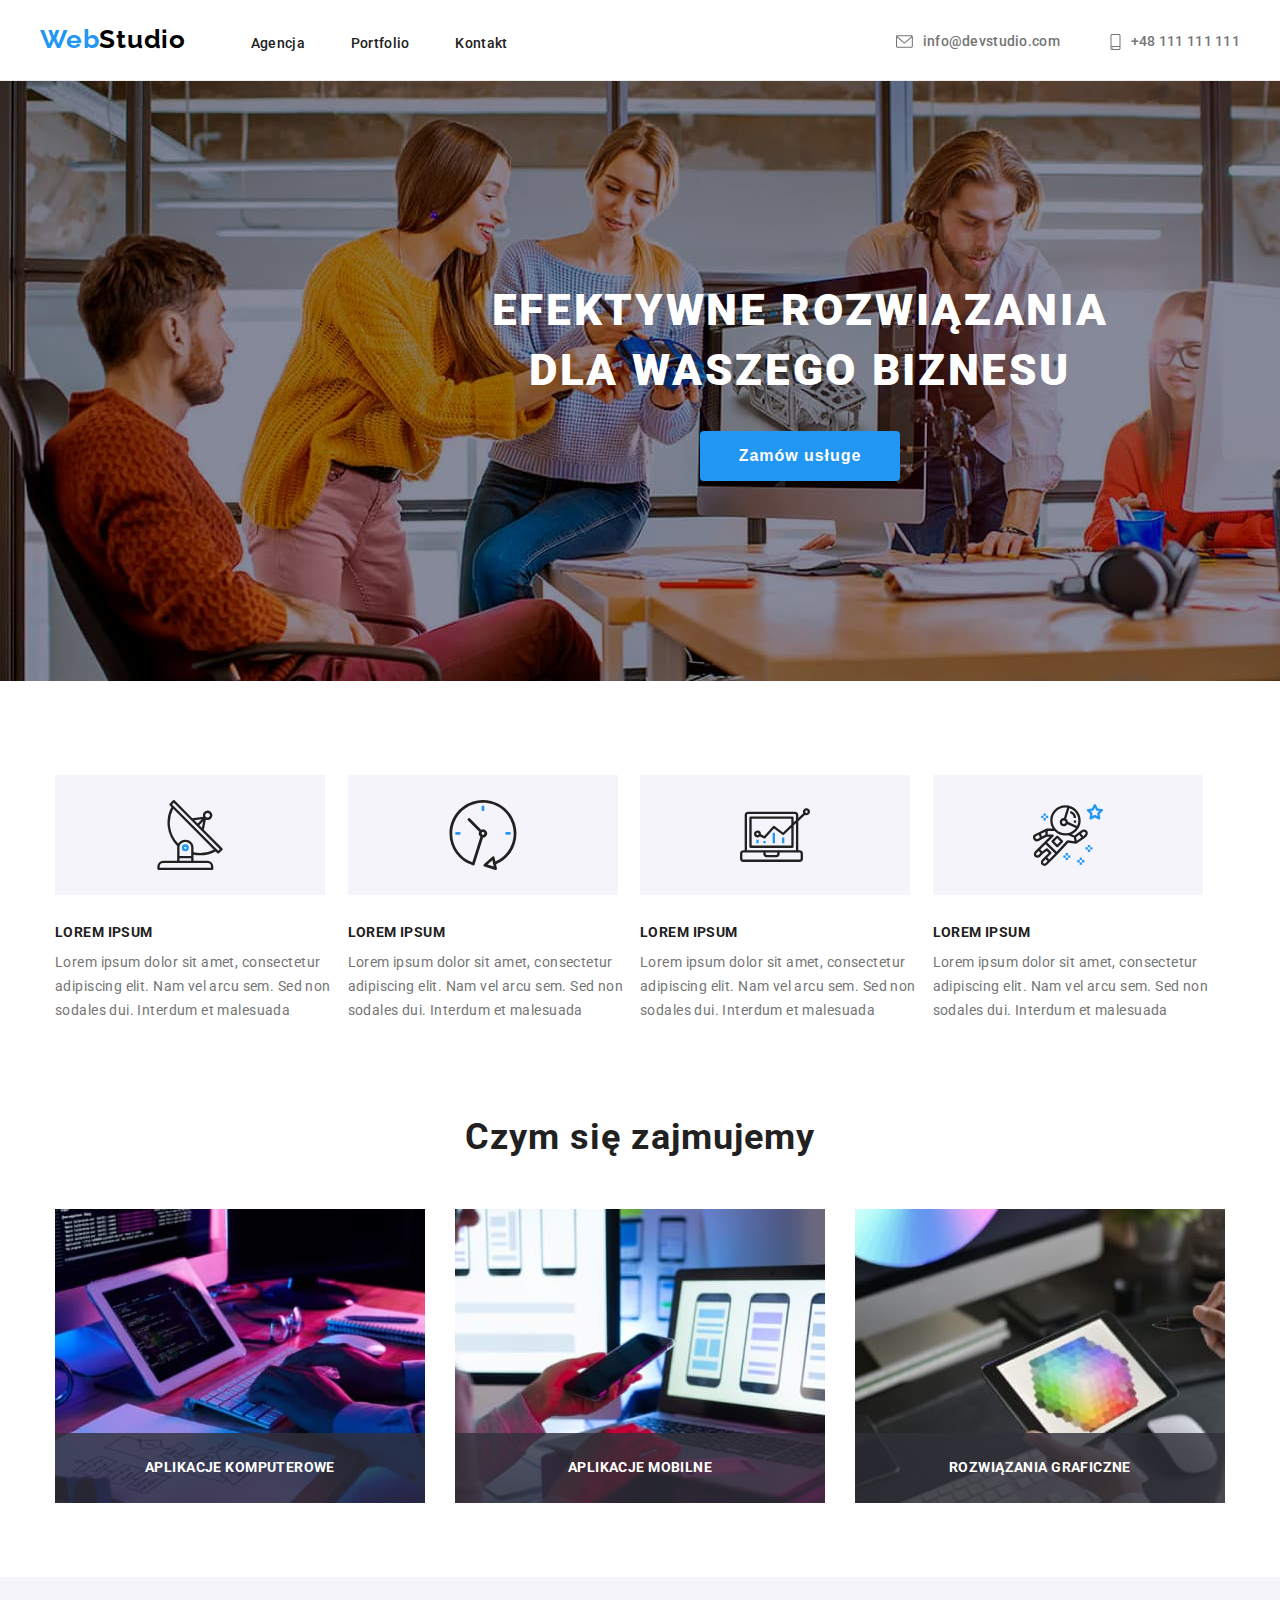
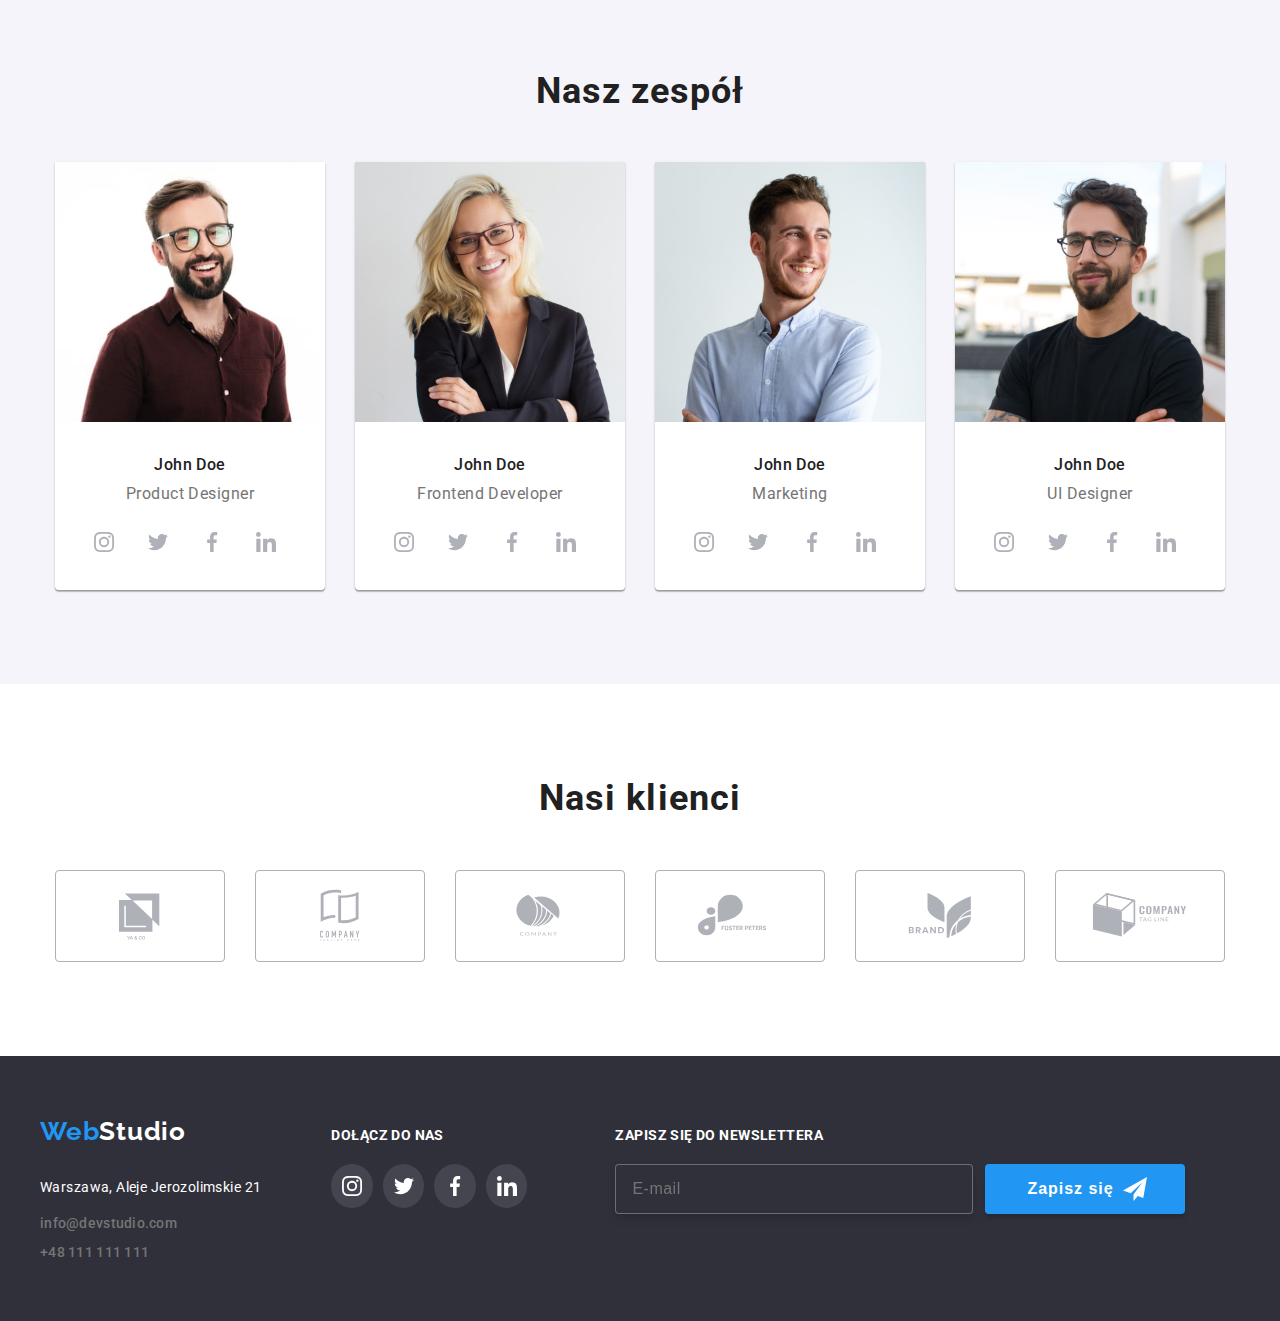
==== index.html @ 4b2d56b4 "added modal form" ====
<!DOCTYPE html>
<html lang="en">
  <head>
    <meta charset="UTF-8" />
    <meta http-equiv="X-UA-Compatible" content="IE=edge" />
    <meta name="viewport" content="width=device-width, initial-scale=1.0" />
    <title>Main page</title>
    <link
      rel="stylesheet"
      href="https://cdnjs.cloudflare.com/ajax/libs/modern-normalize/1.1.0/modern-normalize.min.css"
      integrity="sha512-wpPYUAdjBVSE4KJnH1VR1HeZfpl1ub8YT/NKx4PuQ5NmX2tKuGu6U/JRp5y+Y8XG2tV+wKQpNHVUX03MfMFn9Q=="
      crossorigin="anonymous"
      referrerpolicy="no-referrer"
    />
    <link rel="stylesheet" href="CSS/styles.css" />
    <link rel="preconnect" href="https://fonts.googleapis.com" />
    <link rel="preconnect" href="https://fonts.gstatic.com" crossorigin />
    <link
      href="https://fonts.googleapis.com/css2?family=Raleway:wght@700&family=Roboto:wght@400;500;700;900&display=swap"
      rel="stylesheet"
    />
  </head>
  <body>
    <header class="container-header">
      <div class="class-header">
        <div class="logo">
          <a class="logo-studio-black" href="./index.html"
            ><span class="logo-web">Web</span>Studio</a
          >
        </div>
        <nav>
          <ul class="nav-container">
            <li class="nav-list">
              <a class="navigation-1" href="./index.html">Agencja</a>
            </li>
            <li class="nav-list">
              <a class="navigation-1" href="./portfolio.html">Portfolio</a>
            </li>
            <li class="nav-list">
              <a class="navigation-1" href="kontakt">Kontakt</a>
            </li>
          </ul>
        </nav>
        <ul class="contact-container">
          <li>
            <a class="mail-header" href="mailto:info@devstudio.com">
              <svg class="icon-header" width="17px" height="13px">
                <use
                  class="communicationiconsvg"
                  href="./images/icons.svg#icon-envelope"
                ></use>
              </svg>
              info@devstudio.com</a
            >
          </li>
          <li>
            <a class="phone" href="tel:+48111111111">
              <svg class="icon-header" width="11px" height="16px">
                <use
                  class="communicationiconsvg"
                  href="./images/icons.svg#icon-phone"
                ></use>
              </svg>
              +48 111 111 111</a
            >
          </li>
        </ul>
      </div>
    </header>
    <main>
      <section class="first-page">
        <h1>
          EFEKTYWNE ROZWIĄZANIA <br />
          DLA WASZEGO BIZNESU
        </h1>
        <div class="button-order">
          <button type="button" class="order" data-modal-open>
            Zamów usługe
          </button>
        </div>
      </section>
      <section>
        <div class="container">
          <ul class="lorem">
            <li class="list">
              <div class="div-lorem">
                <svg class="icon-lorem" width="70" height="70">
                  <use href="./images/icons.svg#icon-antenna-2"></use>
                </svg>
              </div>
              <h3 class="first-list">LOREM IPSUM</h3>
              <p class="first-list-paragraph">
                Lorem ipsum dolor sit amet, consectetur adipiscing elit. Nam vel
                arcu sem. Sed non sodales dui. Interdum et malesuada
              </p>
            </li>
            <li class="list">
              <div class="div-lorem">
                <svg class="icon-lorem" width="70" height="70">
                  <use href="./images/icons.svg#icon-clock-2"></use>
                </svg>
              </div>
              <h3 class="first-list">LOREM IPSUM</h3>
              <p class="first-list-paragraph">
                Lorem ipsum dolor sit amet, consectetur adipiscing elit. Nam vel
                arcu sem. Sed non sodales dui. Interdum et malesuada
              </p>
            </li>
            <li class="list">
              <div class="div-lorem">
                <svg class="icon-lorem" width="70" height="70">
                  <use href="./images/icons.svg#icon-diagram-2"></use>
                </svg>
              </div>
              <h3 class="first-list">LOREM IPSUM</h3>
              <p class="first-list-paragraph">
                Lorem ipsum dolor sit amet, consectetur adipiscing elit. Nam vel
                arcu sem. Sed non sodales dui. Interdum et malesuada
              </p>
            </li>
            <li class="list">
              <div class="div-lorem">
                <svg class="icon-lorem" width="70" height="70">
                  <use href="./images/icons.svg#icon-astronaut-2"></use>
                </svg>
              </div>
              <h3 class="first-list">LOREM IPSUM</h3>
              <p class="first-list-paragraph">
                Lorem ipsum dolor sit amet, consectetur adipiscing elit. Nam vel
                arcu sem. Sed non sodales dui. Interdum et malesuada
              </p>
            </li>
          </ul>
        </div>
      </section>
      <!--Czym się zajmujemy-->
      <section>
        <div class="container">
          <h2>Czym się zajmujemy</h2>
          <ul class="about-us">
            <li>
              <img
                src="images/What_do_we_do/box_1.jpg"
                alt="Zdjęcie przedstawiające planowanie procesu"
                width="370"
                height="294"
              />
              <div class="about-us-description">
                <p>Aplikacje komputerowe</p>
              </div>
            </li>
            <li>
              <img
                src="images/What_do_we_do/box_2.jpg"
                alt="Zdjęcie przedstawiające tworzenie interfejsu"
                width="370"
                height="294"
              />
              <div class="about-us-description">
                <p>Aplikacje mobilne</p>
              </div>
            </li>
            <li>
              <img
                src="images/What_do_we_do/box_3.jpg"
                alt="Zdjęcie przedstawiające projektowanie graficzne"
                width="370"
                height="294"
              />
              <div class="about-us-description">
                <p>Rozwiązania graficzne</p>
              </div>
            </li>
          </ul>
        </div>
      </section>
      <!--Nasz zespół-->
      <section class="our-team-box">
        <div class="container">
          <h2>Nasz zespół</h2>
          <ul class="our-team">
            <li>
              <div class="image">
                <img
                  src="images/Our_team/1_Product_designer.jpg"
                  alt="zdjęcie John Doe - product designer"
                  width="270"
                  height="260"
                />
                <h3 class="our-team-header">John Doe</h3>
                <p class="our-team-p">Product Designer</p>
                <div class="icons-social-media">
                  <a class="icon-team" href="https://www.instagram.com">
                    <svg width="20" height="20">
                      <use href="./images/icons.svg#icon-instagram"></use>
                    </svg>
                  </a>
                  <a class="icon-team" href="https://www.twitter.com">
                    <svg width="20" height="20">
                      <use href="./images/icons.svg#icon-twitter"></use>
                    </svg>
                  </a>
                  <a class="icon-team" href="https://www.facebook.com">
                    <svg width="20" height="20">
                      <use href="./images/icons.svg#icon-facebook"></use>
                    </svg>
                  </a>
                  <a class="icon-team" href="https://www.linkedin.com">
                    <svg width="20" height="20">
                      <use href="./images/icons.svg#icon-linkedin"></use>
                    </svg>
                  </a>
                </div>
              </div>
            </li>
            <li>
              <div class="image">
                <img
                  src="images/Our_team/2_Frontend_Developer.jpg"
                  alt="zdjęcie John Doe - frontend developer"
                  width="270"
                  height="260"
                />
                <h3 class="our-team-header">John Doe</h3>
                <p class="our-team-p">Frontend Developer</p>
                <div class="icons-social-media">
                  <a class="icon-team" href="https://www.instagram.com">
                    <svg width="20" height="20">
                      <use href="./images/icons.svg#icon-instagram"></use>
                    </svg>
                  </a>
                  <a class="icon-team" href="https://www.twitter.com">
                    <svg width="20" height="20">
                      <use href="./images/icons.svg#icon-twitter"></use>
                    </svg>
                  </a>
                  <a class="icon-team" href="https://www.facebook.com">
                    <svg width="20" height="20">
                      <use href="./images/icons.svg#icon-facebook"></use>
                    </svg>
                  </a>
                  <a class="icon-team" href="https://www.linkedin.com">
                    <svg width="20" height="20">
                      <use href="./images/icons.svg#icon-linkedin"></use>
                    </svg>
                  </a>
                </div>
              </div>
            </li>
            <li>
              <div class="image">
                <img
                  src="images/Our_team/3_Marketing.jpg"
                  alt="zdjęcie John Doe - marketing"
                  width="270"
                  height="260"
                />
                <h3 class="our-team-header">John Doe</h3>
                <p class="our-team-p">Marketing</p>
                <div class="icons-social-media">
                  <a class="icon-team" href="https://www.instagram.com">
                    <svg width="20" height="20">
                      <use href="./images/icons.svg#icon-instagram"></use>
                    </svg>
                  </a>
                  <a class="icon-team" href="https://www.twitter.com">
                    <svg width="20" height="20">
                      <use href="./images/icons.svg#icon-twitter"></use>
                    </svg>
                  </a>
                  <a class="icon-team" href="https://www.facebook.com">
                    <svg width="20" height="20">
                      <use href="./images/icons.svg#icon-facebook"></use>
                    </svg>
                  </a>
                  <a class="icon-team" href="https://www.linkedin.com">
                    <svg width="20" height="20">
                      <use href="./images/icons.svg#icon-linkedin"></use>
                    </svg>
                  </a>
                </div>
              </div>
            </li>
            <li>
              <div class="image">
                <img
                  src="images/Our_team/4_UI_Designer.jpg"
                  alt="zdjęcie John Doe - UI designer"
                  width="270"
                  height="260"
                />
                <h3 class="our-team-header">John Doe</h3>
                <p class="our-team-p">UI Designer</p>
                <div class="icons-social-media">
                  <a class="icon-team" href="https://www.instagram.com">
                    <svg width="20" height="20">
                      <use href="./images/icons.svg#icon-instagram"></use>
                    </svg>
                  </a>
                  <a class="icon-team" href="https://www.twitter.com">
                    <svg width="20" height="20">
                      <use href="./images/icons.svg#icon-twitter"></use>
                    </svg>
                  </a>
                  <a class="icon-team" href="https://www.facebook.com">
                    <svg width="20" height="20">
                      <use href="./images/icons.svg#icon-facebook"></use>
                    </svg>
                  </a>
                  <a class="icon-team" href="https://www.linkedin.com">
                    <svg width="20" height="20">
                      <use href="./images/icons.svg#icon-linkedin"></use>
                    </svg>
                  </a>
                </div>
              </div>
            </li>
          </ul>
        </div>
      </section>
      <!-- Nasi Klienci -->
      <section class="our-clients">
        <h2>Nasi klienci</h2>
        <div class="clients-menu">
          <div class="clients-box">
            <svg width="106" height="60">
              <use href="./images/icons.svg#icon-Logo"></use>
            </svg>
          </div>
          <div class="clients-box">
            <svg width="106" height="60">
              <use href="./images/icons.svg#icon-Logo-1"></use>
            </svg>
          </div>
          <div class="clients-box">
            <svg width="106" height="60">
              <use href="./images/icons.svg#icon-Logo-2"></use>
            </svg>
          </div>
          <div class="clients-box">
            <svg width="106" height="60">
              <use href="./images/icons.svg#icon-Logo-3"></use>
            </svg>
          </div>
          <div class="clients-box">
            <svg width="106" height="60">
              <use href="./images/icons.svg#icon-Logo-4"></use>
            </svg>
          </div>
          <div class="clients-box">
            <svg width="106" height="60">
              <use href="./images/icons.svg#icon-Logo-5"></use>
            </svg>
          </div>
        </div>
      </section>
    </main>
    <footer class="section-footer">
      <section class="footer-container">
        <div>
          <div class="logo-footer">
            <a href="./index.html" class="logo-studio-white">
              <span class="logo-web">Web</span>Studio</a
            >
          </div>
          <ul class="footer-mail">
            <li class="footer">
              <address class="address">
                Warszawa, Aleje Jerozolimskie 21
              </address>
            </li>
            <li class="footer">
              <a class="mail-main-footer" href="mailto:info@devstudio.com"
                >info@devstudio.com</a
              >
            </li>
            <li class="footer">
              <a class="phone" href="tel:+48111111111">+48 111 111 111</a>
            </li>
          </ul>
        </div>
        <div>
          <h3 class="join">DOŁĄCZ DO NAS</h3>
          <div class="join-middle-box">
            <a class="icons" href="https://www.instagram.com">
              <svg width="20" height="20">
                <use href="./images/icons.svg#icon-instagram"></use>
              </svg>
            </a>
            <a class="icons" href="https://www.twitter.com">
              <svg width="20" height="20">
                <use href="./images/icons.svg#icon-twitter"></use>
              </svg>
            </a>
            <a class="icons" href="https://www.facebook.com">
              <svg width="20" height="20">
                <use href="./images/icons.svg#icon-facebook"></use>
              </svg>
            </a>
            <a class="icons" href="https://www.linkedin.com">
              <svg width="20" height="20">
                <use href="./images/icons.svg#icon-linkedin"></use>
              </svg>
            </a>
          </div>
        </div>
        <div>
          <form class="newsletter-form">
            <label class="newsletter-label" for="newsletter_email"
              >Zapisz się do newslettera</label
            >
            <div class="signup-field">
              <input
                class="signup-input"
                type="email"
                name="email"
                id="newsletter_email"
                placeholder="E-mail"
              />

              <button class="signup-button" type="submit">
                Zapisz się
                <svg class="signup-icon" width="24px" height="24px">
                  <use href="./images/icons.svg#icon-icon-send"></use>
                </svg>
              </button>
            </div>
          </form>
        </div>
      </section>
    </footer>
    <div class="backdrop is-hidden" data-modal>
      <div class="modal">
        <button type="button" class="close-btn" data-modal-close>X</button>
        <!-- modal form -->
        <h3 class="modal-form-title">Zostaw swoje dane w formularzu</h3>
        <form class="modal-form">
          <label class="modal-label" for="user_name"
            >Imie
            <span class="modal-field">
              <input
                class="modal-input"
                type="text"
                name="name"
                id="user_name"
                minlength="2"
                maxlength="15"
                required
              />
              <svg class="modal-form-icons" width="18px" height="18px">
                <use
                  href="./images/icons/icons.svg#icon-person-black-18dp-1"
                ></use>
              </svg>
            </span>
          </label>
          <label class="modal-label" for="user_telephone"
            >Telefon
            <span class="modal-field">
              <input
                class="modal-input"
                type="tel"
                name="telephone"
                id="user_telephone"
                required
              />
              <svg class="modal-form-icons" width="18px" height="18px">
                <use
                  href="./images/icons/icons.svg#icon-phone-black-18dp-1"
                ></use>
              </svg>
            </span>
          </label>
          <label class="modal-label" for="user_email"
            >Email
            <span class="modal-field">
              <input
                class="modal-input"
                type="email"
                name="email"
                id="user_email"
                required
              />
              <svg class="modal-form-icons" width="18px" height="18px">
                <use
                  href="./images/icons/icons.svg#icon-email-black-18dp-1"
                ></use>
              </svg>
            </span>
          </label>
          <label class="modal-label" for="user_comment">
            Komentarz
            <textarea
              class="modal-field-comment"
              name="feedback"
              id="user_comment"
              placeholder="Wprowadź tekst"
              minlength="20"
              maxlength="1000"
            ></textarea>
          </label>
          <div class="terms-field">
            <input
              class="checkbox"
              id="check"
              type="checkbox"
              name="terms"
              value="terms"
              required
            />
            <label class="modal-checkbox" for="check">
              <svg class="icon-checkbox" width="11px" height="8px">
                <use href="./images/icons/icons.svg#icon-Vector-1"></use>
              </svg>
              Oświadczam iż akceptuję
              <a class="terms-link" href="">Regulamin</a> i<a
                class="terms-link"
                href="#"
                >Politykę Prywatności.</a
              >
            </label>
          </div>
          <button class="modal-button" type="submit">Wyślij</button>
        </form>
      </div>
    </div>

    <script src="./js/modal.js"></script>
  </body>
</html>
---- CSS/styles.css ----
* {
  margin: 0;
  padding: 0;
  box-sizing: border-box;
}
:root {
  --primary-text-color: #757575;
  --secondary-text-color: #ffffff;
  --accent-color: #2196f3;
  --header-text-color: #212121;
  --primary-bgd-color: #ffffff;
  --secondary-bgd-color: #2f303a;
  --third-bgd-color: #f5f4fa;
}
body {
  font-family: "Roboto", sans-serif;
  color: #212121;
}
ul {
  list-style-type: none;
}
.navigation-1 {
  font-weight: 500;
  font-size: 14px;
  line-height: 1.14;
  letter-spacing: 0.02em;
  text-decoration: none;
  color: #212121;
}
.navigation-2 {
  font-weight: 500;
  font-size: 14px;
  line-height: 1.14;
  letter-spacing: 0.02em;
  color: #2196f3;
  text-decoration: none;
}
.navigation-1:hover {
  color: #2196f3;
  cursor: pointer;
  transition: 250ms;
  transition-timing-function: cubic-bezier(0.4, 0, 0.2, 1);
}
.navigation-2:hover {
  color: #2196f3;
  text-decoration: none;
  cursor: pointer;
  transition: 250ms;
  transition-timing-function: cubic-bezier(0.4, 0, 0.2, 1);
}
.nav-menu {
  color: var(--header-text-color);
  font-weight: 500;
  line-height: 1.17;
  letter-spacing: 0.02em;
}

.nav-menu-link {
  display: block;
  position: relative;
  padding-bottom: 32px;
  text-decoration: none;
  font-weight: 500;
  font-size: 14px;
  line-height: 16px;
  letter-spacing: 0.02em;
}

.nav-menu-link--active {
  color: #2196f3;
}

.nav-menu-link--active::after {
  content: "";
  position: absolute;
  left: 0;
  right: 0;
  bottom: 0;
  background-color: #2196f3;
  height: 4px;
  border-radius: 2px;
}
.navigation-1:focus {
  color: #2196f3;
  cursor: pointer;
  transition: 250ms;
  transition-timing-function: cubic-bezier(0.4, 0, 0.2, 1);
}
.navigation-2:focus {
  color: #2196f3;
  text-decoration: none;
  cursor: pointer;
  transition: 250ms;
  transition-timing-function: cubic-bezier(0.4, 0, 0.2, 1);
}
.gallery {
  font-weight: 700;
  font-size: 18px;
  line-height: 2;
  letter-spacing: 0.06em;
  padding-top: 20px;
}
.sub-gallery {
  font-size: 16px;
  line-height: 1.87;
  letter-spacing: 0.03em;
  color: #757575;
  border-color: #757575;
  padding-top: 4px;
}
.portfolio-buttons {
  font-weight: 500;
  font-size: 16px;
  line-height: 1.62;
  text-align: center;
  letter-spacing: 0.03em;
  border: none;
  box-sizing: border-box;
  height: 38px;
  border-radius: 4px;
  padding: 6px 22px 6px 22px;
}
.portfolio-buttons:hover {
  background: #2196f3;
  box-shadow: 0px 3px 1px rgba(0, 0, 0, 0.1), 0px 1px 2px rgba(0, 0, 0, 0.08),
    0px 2px 2px rgba(0, 0, 0, 0.12);
  border: none;
  color: #ffffff;
  cursor: pointer;
  transition: 250ms;
  transition-timing-function: cubic-bezier(0.4, 0, 0.2, 1);
}
.portfolio-buttons:focus {
  background: #2196f3;
  box-shadow: 0px 3px 1px rgba(0, 0, 0, 0.1), 0px 1px 2px rgba(0, 0, 0, 0.08),
    0px 2px 2px rgba(0, 0, 0, 0.12);
  border: none;
  color: #ffffff;
  cursor: pointer;
  transition: 250ms;
  transition-timing-function: cubic-bezier(0.4, 0, 0.2, 1);
}
.logo-web {
  font-family: "Raleway";
  font-style: normal;
  font-weight: 700;
  font-size: 26px;
  line-height: 1.19;
  letter-spacing: 0.03em;
  color: #2196f3;
  text-decoration: none;
}
.logo-studio-white {
  font-family: "Raleway";
  font-style: normal;
  font-weight: 700;
  font-size: 26px;
  line-height: 1.19;
  letter-spacing: 0.03em;
  color: #ffffff;
  text-decoration: none;
}
.logo-studio-black {
  font-family: "Raleway";
  font-style: normal;
  font-weight: 700;
  font-size: 26px;
  line-height: 1.19;
  letter-spacing: 0.03em;
  color: #000000;
  text-decoration: none;
}
.address {
  font-family: "Roboto";
  font-style: normal;
  font-size: 14px;
  line-height: 1.71;
  letter-spacing: 0.03em;
  color: #ffffff;
  text-decoration: none;
}
.mail-header {
  font-family: "Roboto";
  font-style: normal;
  font-weight: 500;
  font-size: 14px;
  line-height: 1.14;
  letter-spacing: 0.02em;
  color: #757575;
  text-decoration: none;
  margin-right: 50px;
  display: flex;
  align-items: center;
}
.mail-header:hover,
.mail-header:focus {
  color: #2196f3;
  text-decoration: none;
  transition: 250ms;
  transition-timing-function: cubic-bezier(0.4, 0, 0.2, 1);
}
.icon-header {
  margin-right: 10px;
}
.first-page {
  width: 1600px;
  height: 600px;
  margin: auto;
  background-image: url(../images/header.jpg);
  background-repeat: no-repeat;
  background-position: center;
}
h1 {
  font-weight: 900;
  font-size: 44px;
  line-height: 1.36;
  text-align: center;
  letter-spacing: 0.06em;
  text-transform: uppercase;
  color: #ffffff;
  padding-top: 200px;
  margin: auto;
}
.order {
  width: 200px;
  height: 50px;
  background: #2196f3;
  box-shadow: 0px 4px 4px rgba(0, 0, 0, 0.15);
  border-radius: 4px;
  font-weight: 700;
  font-size: 16px;
  line-height: 1.87;
  align-items: center;
  text-align: center;
  letter-spacing: 0.06em;
  color: #ffffff;
  cursor: pointer;
  border-radius: 4px;
  border-width: 0px;
  transition: box-shadow 250ms cubic-bezier(0.4, 0, 0.2, 1);
}
.button-order {
  display: flex;
  justify-content: center;
  padding-top: 30px;
}
h2 {
  font-weight: 700;
  font-size: 36px;
  line-height: 1.16;
  text-align: center;
  letter-spacing: 0.03em;
  padding-top: 94px;
  padding-bottom: 50px;
  margin: 0 auto;
}
.first-list {
  font-weight: 700;
  font-size: 14px;
  line-height: 1.14;
  letter-spacing: 0.03em;
  text-transform: uppercase;
  margin-top: 30px;
}
.first-list-paragraph {
  font-size: 14px;
  line-height: 1.71;
  letter-spacing: 0.03em;
  color: #757575;
  margin-top: 10px;
}
.our-team-header {
  font-weight: 500;
  font-size: 16px;
  line-height: 1.18;
  letter-spacing: 0.03em;
}
.our-team-list {
  box-sizing: border-box;
  width: 270px;
  height: 428px;
  background: #ffffff;
  box-shadow: 0px 1px 3px rgba(0, 0, 0, 0.12), 0px 1px 1px rgba(0, 0, 0, 0.14),
    0px 2px 1px rgba(0, 0, 0, 0.2);
  border-radius: 0px 0px 4px 4px;
}
.our-team-p {
  font-size: 16px;
  line-height: 1.18;
  letter-spacing: 0.03em;
  color: #757575;
}
.container-header {
  max-width: 100%;
  margin: 0 auto;
  border-bottom: 1px solid rgba(236, 236, 236, 1);
}
.container {
  max-width: 1170px;
  margin: 0 auto;
}
.class-header {
  width: 1200px;
  height: 80px;
  display: flex;
  margin: 0 auto;
  align-items: baseline;
  justify-content: space-between;
}
.nav-container {
  display: flex;
  margin-left: -290px;
}
.nav-list:not(:last-child) {
  margin-right: 46px;
}
.contact-container {
  display: flex;
  justify-content: flex-end;
  align-items: center;
}
.contact {
  justify-content: flex-end;
}
.lorem {
  display: flex;
  padding-top: 94px;
  justify-content: center;
}
.about-us {
  display: flex;
  justify-content: space-between;
}
.our-team {
  display: flex;
  justify-content: space-between;
  margin: auto;
}
.our-team-box {
  width: 100%;
  background-color: #f5f4fa;
  padding-bottom: 94px;
  margin: auto;
}
.image {
  width: 270px;
  height: 428px;
  background: #ffffff;
  box-shadow: 0px 1px 3px rgba(0, 0, 0, 0.12), 0px 1px 1px rgba(0, 0, 0, 0.14),
    0px 2px 1px rgba(0, 0, 0, 0.2);
  border-radius: 0px 0px 4px 4px;
}
.image > h3 {
  text-align: center;
  padding-top: 30px;
}
.image > p {
  text-align: center;
  padding-top: 10px;
}
.mail-main-footer {
  font-weight: 500;
  font-size: 14px;
  line-height: 1.14;
  letter-spacing: 0.02em;
  color: #757575;
  text-decoration: none;
}
.mail-main-footer:hover {
  color: #2196f3;
  transition: 250ms;
  transition-timing-function: cubic-bezier(0.4, 0, 0.2, 1);
}
.mail-main-footer:focus {
  color: #2196f3;
  transition: 250ms;
  transition-timing-function: cubic-bezier(0.4, 0, 0.2, 1);
}
.mail-portfolio-footer {
  font-weight: 500;
  font-size: 14px;
  line-height: 1.14;
  letter-spacing: 0.02em;
  color: #757575;
  text-decoration: none;
  text-decoration: underline;
}
.mail-portfolio-footer:hover {
  color: #2196f3;
  transition: 250ms;
  transition-timing-function: cubic-bezier(0.4, 0, 0.2, 1);
}
.mail-portfolio-footer:focus {
  color: #2196f3;
  transition: 250ms;
  transition-timing-function: cubic-bezier(0.4, 0, 0.2, 1);
}
.phone {
  text-decoration: none;
  font-weight: 500;
  font-size: 14px;
  line-height: 1.14;
  letter-spacing: 0.02em;
  color: #757575;
  display: flex;
  align-items: center;
}
.phone:hover,
.phone:focus {
  color: #2196f3;
  transition: 250ms;
  transition-timing-function: cubic-bezier(0.4, 0, 0.2, 1);
}
.section-footer {
  width: 100%;
  background: #2f303a;
  margin: auto;
}
.footer-items {
  width: 1200px;
  display: flex;
  flex-direction: column;
}
.footer-container {
  width: 1200px;
  margin: auto;
  display: flex;
}
.logo-footer {
  box-sizing: border-box;
  max-width: 1200px;
  padding-top: 60px;
  padding-bottom: 20px;
}
.footer-mail {
  padding-bottom: 60px;
  line-height: 1.71;
}
.menu {
  display: flex;
  justify-content: space-between;
  box-sizing: border-box;
  width: 572px;
}

.menu-list:not(:last-child) {
  margin-right: 8px;
}
.gallery-main {
  display: flex;
  flex-wrap: wrap;
  gap: 30px;
  padding-top: 50px;
  margin: auto;
}
.gallery-list {
  flex-basis: calc((100% - 60px) / 3);
}
.image-portfolio {
  width: 370px;
  height: 404px;
  box-sizing: border-box;
  background: #ffffff;
  border-bottom: 1px solid #eeeeee;
  border-left: 1px solid #eeeeee;
  border-right: 1px solid #eeeeee;
  cursor: pointer;
}
.image-portfolio:hover {
  box-shadow: 0px 1px 1px rgba(0, 0, 0, 0.12), 0px 4px 4px rgba(0, 0, 0, 0.06),
    1px 4px 6px rgba(0, 0, 0, 0.16);
  transition: 250ms;
  transition-timing-function: cubic-bezier(0.4, 0, 0.2, 1);
}
.image-portfolio:focus {
  box-shadow: 0px 1px 1px rgba(0, 0, 0, 0.12), 0px 4px 4px rgba(0, 0, 0, 0.06),
    1px 4px 6px rgba(0, 0, 0, 0.16);
  transition: 250ms;
  transition-timing-function: cubic-bezier(0.4, 0, 0.2, 1);
}
.image-portfolio > h3 {
  padding-left: 24px;
}
.image-portfolio > p {
  padding-left: 24px;
  padding-bottom: 20px;
}
.footer {
  padding-top: 9px;
}
.logo {
  padding-top: 24px;
}
.portfolio {
  box-sizing: border-box;
  width: 572px;
  display: flex;
  justify-content: space-between;
  margin: auto;
  padding-top: 94px;
}
.gallery-section {
  max-width: 1170px;
  margin: auto;
  padding-bottom: 94px;
}
.icons-social-media {
  display: flex;
  justify-content: center;
}
.icon-team {
  display: flex;
  justify-content: center;
  align-items: center;
  fill: #afb1b8;
  margin-top: 16px;
  margin-right: 10px;
  height: 44px;
  width: 44px;
  border-radius: 50%;
}
.icons-social-media > a:not(:last-child) {
  margin-right: 10px;
}
.div-lorem {
  width: 270px;
  height: 120px;
  background-color: rgba(245, 244, 250, 1);
  display: flex;
  justify-content: center;
  align-items: center;
}
.communicationiconsvg {
  fill: #757575;
}
.mail-header:hover .communicationiconsvg {
  fill: #2196f3;
  transition: 250ms;
  transition-timing-function: cubic-bezier(0.4, 0, 0.2, 1);
}
.phone:hover .communicationiconsvg {
  fill: #2196f3;
  transition: 250ms;
  transition-timing-function: cubic-bezier(0.4, 0, 0.2, 1);
}
.mail-header:focus .communicationiconsvg {
  fill: #2196f3;
  transition: 250ms;
  transition-timing-function: cubic-bezier(0.4, 0, 0.2, 1);
}
.phone:focus .communicationiconsvg {
  fill: #2196f3;
  transition: 250ms;
  transition-timing-function: cubic-bezier(0.4, 0, 0.2, 1);
}
.icon-lorem {
  fill: #afb1b8;
}
.icon-team:hover,
.icon-team:focus {
  background-color: #2196f3;
  fill: #ffffff;
  border-radius: 50%;
  transition: 250ms;
  transition-timing-function: cubic-bezier(0.4, 0, 0.2, 1);
}
.our-clients {
  width: 100%;
}
.clients-box {
  fill: rgba(175, 177, 184, 1);
  width: 170px;
  height: 92px;
  border: 1px solid #afb1b8;
  border-radius: 4px;
  display: flex;
  justify-content: center;
  align-items: center;
  cursor: pointer;
}
.clients-box:hover {
  fill: #2196f3;
  border-color: #2196f3;
  transition: 250ms;
  transition-timing-function: cubic-bezier(0.4, 0, 0.2, 1);
}
.clients-box:focus {
  fill: #2196f3;
  border-color: #2196f3;
  transition: 250ms;
  transition-timing-function: cubic-bezier(0.4, 0, 0.2, 1);
}

.clients-box:not(:last-child) {
  margin-right: 30px;
}
.clients-menu {
  display: flex;
  justify-content: center;
  align-items: center;
  width: 1200px;
  margin: auto;
  margin-bottom: 94px;
}
.join {
  font-weight: 700;
  font-size: 14px;
  line-height: 1.14;
  letter-spacing: 0.03em;
  text-transform: uppercase;
  color: #ffffff;
  margin-bottom: 20px;
  margin-top: 72px;
  margin-left: 70px;
}
.icons {
  display: flex;
  justify-content: center;
  align-items: center;
  background-color: rgba(255, 255, 255, 0.1);
  fill: #ffffff;
  margin-right: 10px;
  height: 44px;
  width: 44px;
  border-radius: 50%;
}
.icons:hover,
.icons:focus {
  background-color: #2196f3;
  transition: 250ms;
  transition-timing-function: cubic-bezier(0.4, 0, 0.2, 1);
}
.join-middle-box {
  width: 206px;
  display: flex;
  margin-left: 70px;
}
.img-header {
  position: cover;
}
.main-foto {
  width: 1600px;
  height: 600px;
  margin: auto;
}
.about-us-description {
  height: 70px;
  width: 370px;
  position: relative;
  bottom: 74px;
  background: rgba(47, 48, 58, 0.8);
  margin: 0;
  padding: 0;
  display: flex;
  justify-content: center;
  align-items: center;
}
.about-us-description > p {
  font-weight: 700;
  font-size: 14px;
  line-height: 1.14;
  text-align: center;
  letter-spacing: 0.03em;
  text-transform: uppercase;
  color: #ffffff;
}
.backdrop {
  position: fixed;
  left: 0;
  top: 0;
  width: 100%;
  height: 100%;
  background-color: rgba(0, 0, 0, 0.2);
  opacity: 1;
  display: flex;
  justify-content: center;
  align-items: center;
  transition: opacity 250ms cubic-bezier(0.4, 0, 0.2, 1),
    visibility 250ms cubic-bezier(0.4, 0, 0.2, 1);
  position: fixed;
  z-index: 1;
}
.modal {
  position: absolute;
  top: 50%;
  left: 50%;
  transform: translate(-50%, -50%);
  width: 528px;
  height: 581px;
  background-color: #ffffff;
}
.close-btn {
  position: absolute;
  top: 8px;
  right: 8px;
  width: 30px;
  height: 30px;
  background-color: rgba(255, 255, 255, 1);
  border: 1px solid rgba(0, 0, 0, 0.1);
  border-radius: 50%;
  cursor: pointer;
}
.is-hidden {
  opacity: 0;
  visibility: hidden;
  pointer-events: none;
}
.work-box {
  position: relative;
  overflow: hidden;
}

.work-box:hover .work-overlay {
  transform: translateY(0);
}
.work-overlay {
  position: absolute;
  top: 0;
  left: 0;
  width: 100%;
  height: 100vh;
  background: rgba(33, 150, 243, 0.9);
  transform: translatey(100%);
  transition: transform 250ms cubic-bezier(0.4, 0, 0.2, 1);
  font-size: 18px;
  line-height: 1.5;
  letter-spacing: 0.03em;
  color: var(--secondary-text-color);
  padding: 63px 24px;
  font-weight: 400;
  color: #ffffff;
}

/* nawigacja  */

.newsletter-form {
  margin-left: 78px;
  margin-top: 72px;
}

.newsletter-label {
  display: flex;
  flex-direction: column;
  text-transform: uppercase;
  font-family: Roboto;
  font-size: 14px;
  font-weight: 700;
  line-height: 1.14;
  letter-spacing: 0.03em;
  text-align: left;
  color: #ffffff;
  margin-bottom: 20px;
}

.signup-field {
  display: flex;
  align-items: center;
  justify-content: center;
}

.signup-input {
  width: 358px;
  height: 50px;
  font-size: 16px;
  line-height: 1.25;
  letter-spacing: 0.03em;
  color: rgba(255, 255, 255, 0.6);
  background-color: #2f303a;
  border: 1px solid rgba(255, 255, 255, 0.3);
  filter: drop-shadow(0px 4px 4px rgba(0, 0, 0, 0.15));
  border-radius: 4px;
  padding-left: 16px;
  margin-right: 12px;
}

.signup-input:focus-within {
  border: 1px solid #f5f4fa;
}

.signup-icon {
  fill: #ffffff;
  background-color: #2196f3;
  margin: 24px auto;
}

.signup-button {
  display: flex;
  align-items: center;
  width: 200px;
  height: 50px;
  padding: 10px 28px 10px 42px;
  margin: 0 auto;
  font-weight: 700;
  font-size: 16px;
  line-height: 1.87;
  letter-spacing: 0.06em;
  text-align: center;
  background-color: #2196f3;
  box-shadow: 0px 4px 4px rgba(0, 0, 0, 0.15);
  border-radius: 4px;
  border: none;
  color: #ffffff;
  cursor: pointer;
  transition: box-shadow 250ms cubic-bezier(0.4, 0, 0.2, 1);
}

.signup-button:hover,
.signup-button:focus {
  box-shadow: inset 0 0 2px 1px rgba(0, 0, 0, 0.3);
  background-image: linear-gradient(
    to right,
    rgba(47, 48, 58, 0.4),
    rgba(47, 48, 58, 0.4)
  );
}

.signup-button:hover .signup-icon {
  background-image: linear-gradient(
    to right,
    rgba(47, 48, 58, 0.4),
    rgba(47, 48, 58, 0.4)
  );
}
/* Modal form */

.modal-form {
  width: 448px;
}

.modal-form-title {
  width: 448px;
  height: 23px;
  text-align: center;
  font-family: Roboto;
  font-size: 20px;
  font-weight: 700;
  line-height: 1.15;
  letter-spacing: 0.03em;
  color: var(--header-text-color);
  margin-bottom: 12px;
}

.modal-label {
  display: block;
  margin-bottom: 10px;
}

.modal-field {
  position: relative;
}

.modal-input {
  width: 448px;
  height: 40px;
  border: 1px solid #21212133;
  border-radius: 4px;
  padding-left: 40px;
  transition: border 250ms cubic-bezier(0.4, 0, 0.2, 1);
  transition: outline 250ms cubic-bezier(0.4, 0, 0.2, 1);
}

.modal-input:focus-within {
  border: 1px solid var(--accent-color);
  outline: 1px solid var(--accent-color);
}

.modal-input:hover {
  border: 1px solid var(--accent-color);
  cursor: pointer;
}

.modal-form-icons {
  fill: var(--header-text-color);
  position: absolute;
  top: 0;
  left: 15px;
  display: inline-block;
  transition: fill 250ms cubic-bezier(0.4, 0, 0.2, 1);
}

.modal-label:focus-within .modal-form-icons {
  fill: var(--accent-color);
}

.modal-label:hover .modal-form-icons {
  fill: var(--accent-color);
}

.modal-field-comment {
  display: block;
  width: 448px;
  height: 120px;
  resize: none;
  border: 1px solid rgba(33, 33, 33, 0.2);
  border-radius: 4px;
  padding: 12px 16px;
  margin-bottom: 20px;
  transition: border 250ms cubic-bezier(0.4, 0, 0.2, 1);
  transition: outline 250ms cubic-bezier(0.4, 0, 0.2, 1);
}

.modal-field-comment:focus-within {
  border: 1px solid var(--accent-color);
}

.modal-field-comment:hover,
.modal-field-comment:focus {
  border: 1px solid var(--accent-color);
  cursor: pointer;
  outline: 1px solid var(--accent-color);
}

.terms-field {
  position: relative;
  display: flex;
  justify-content: center;
  text-align: center;
  align-items: center;
  margin-top: 20px;
  letter-spacing: 0.03em;
}

.checkbox {
  position: relative;
  appearance: none;
}

.modal-checkbox {
  position: relative;
  cursor: pointer;
}

.modal-checkbox::before {
  position: absolute;
  display: block;
  left: -20px;
  top: 3px;
  content: "";
  width: 16px;
  height: 15px;
  border: 2px solid rgba(33, 33, 33, 1);
  border-radius: 3px;
}

.checkbox:checked + .modal-checkbox::before {
  background-image: url(/goit-markup-hw-06/images/icons/icons.svg#icon-Vector-1);
  background-size: contain;
  background-position: center;
  background-repeat: no-repeat;
  border-radius: 2px;
  border: none;
  background-color: var(--accent-color);
}

.icon-checkbox {
  position: absolute;
  top: 6px;
  left: -17px;
}

.terms-link {
  color: var(--accent-color);
  cursor: pointer;
  margin-left: 4px;
  transition: font-weight 250ms cubic-bezier(0.4, 0, 0.2, 1);
}

.terms-link:hover,
.terms-link:focus,
.terms-link:active {
  font-weight: 500;
}

.modal-button {
  margin-top: 30px;
  margin-bottom: 40px;
  display: flex;
  justify-content: center;
  align-items: center;
  width: 200px;
  height: 50px;
  font-weight: 700;
  font-size: 16px;
  line-height: 1.87;
  letter-spacing: 0.06em;

  color: var(--secondary-text-color);
  background: var(--accent-color);
  box-shadow: 0px 4px 4px rgba(0, 0, 0, 0.15);
  border: 1px solid var(--accent-color);
  border-radius: 4px;

  padding: 10px 76px;
  margin: 0px auto;
  margin-top: 30px;
  transition: box-shadow 5250ms cubic-bezier(0.4, 0, 0.2, 1);
}

.modal-button:hover,
.modal-button:focus,
.modal-button:active {
  box-shadow: inset 0 0 2px 1px rgba(0, 0, 0, 0.3);
  background-image: linear-gradient(
    to right,
    rgba(47, 48, 58, 0.4),
    rgba(47, 48, 58, 0.4)
  );
}
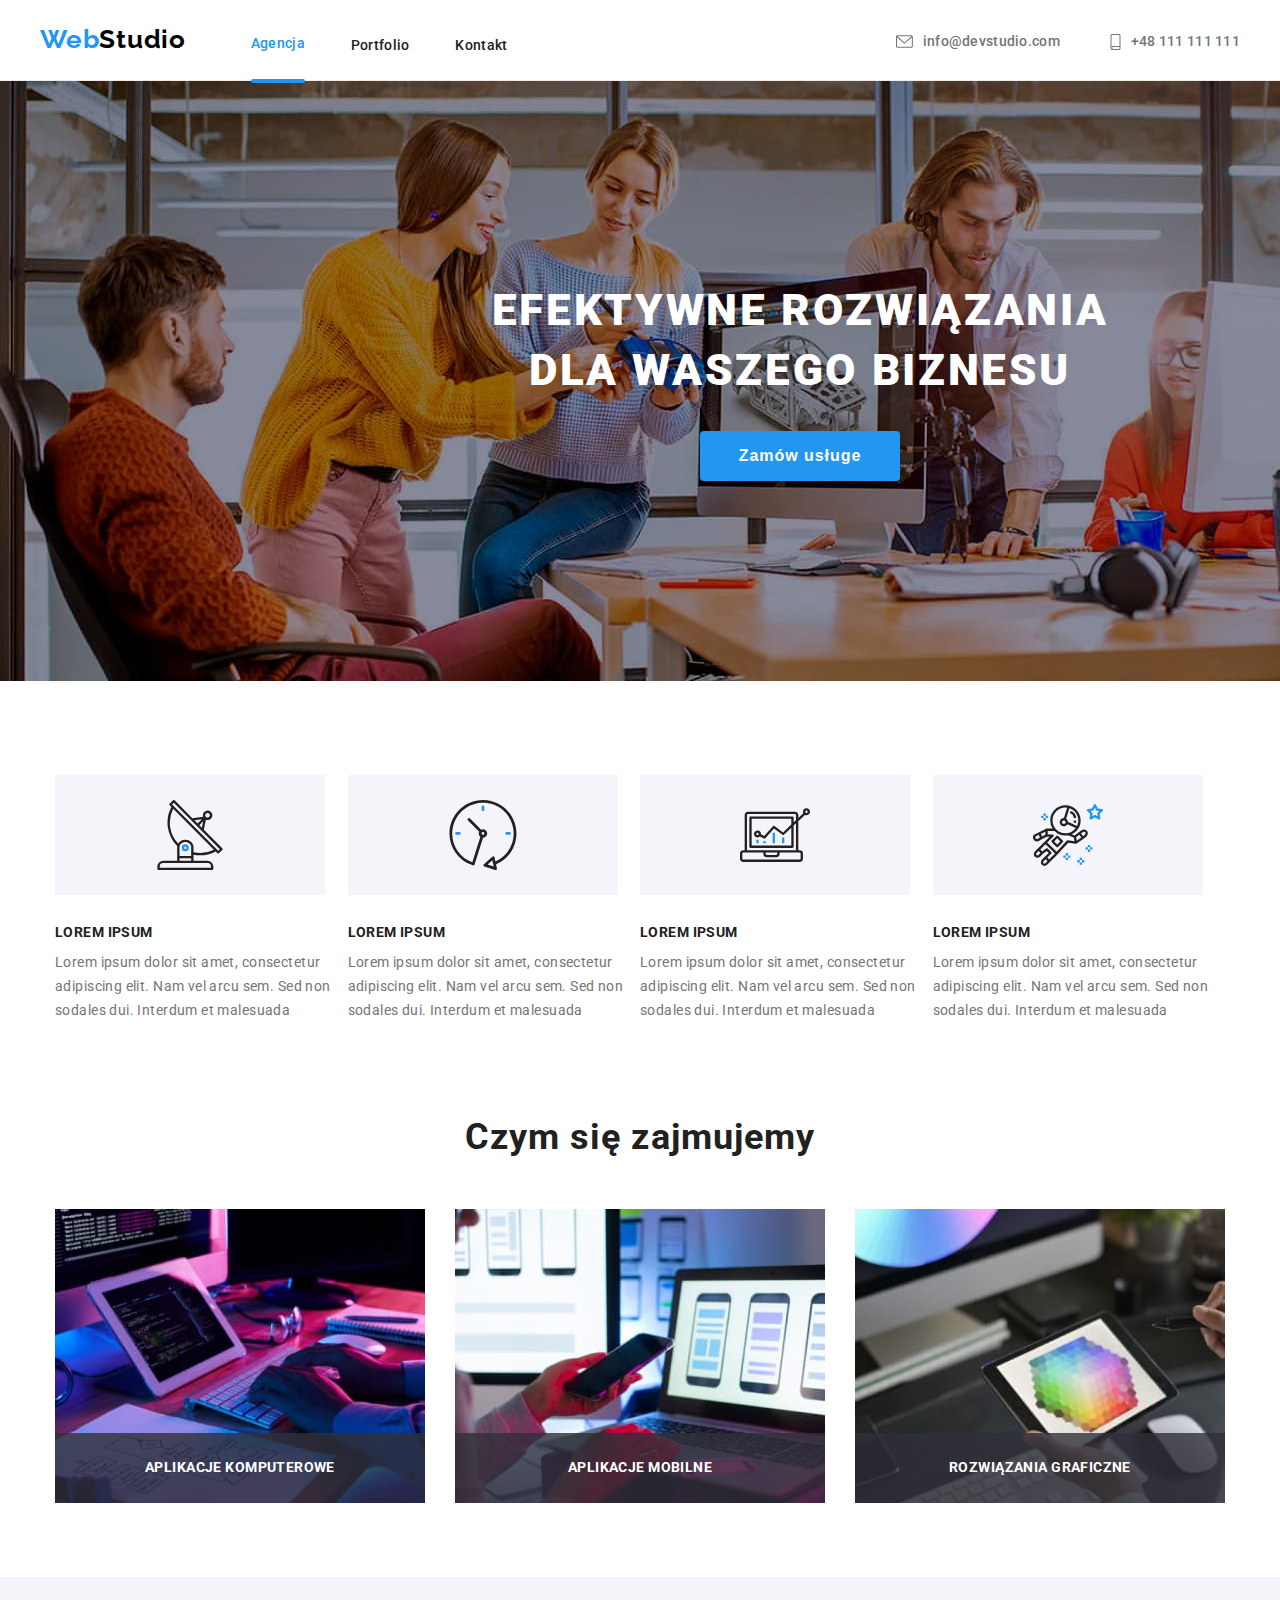
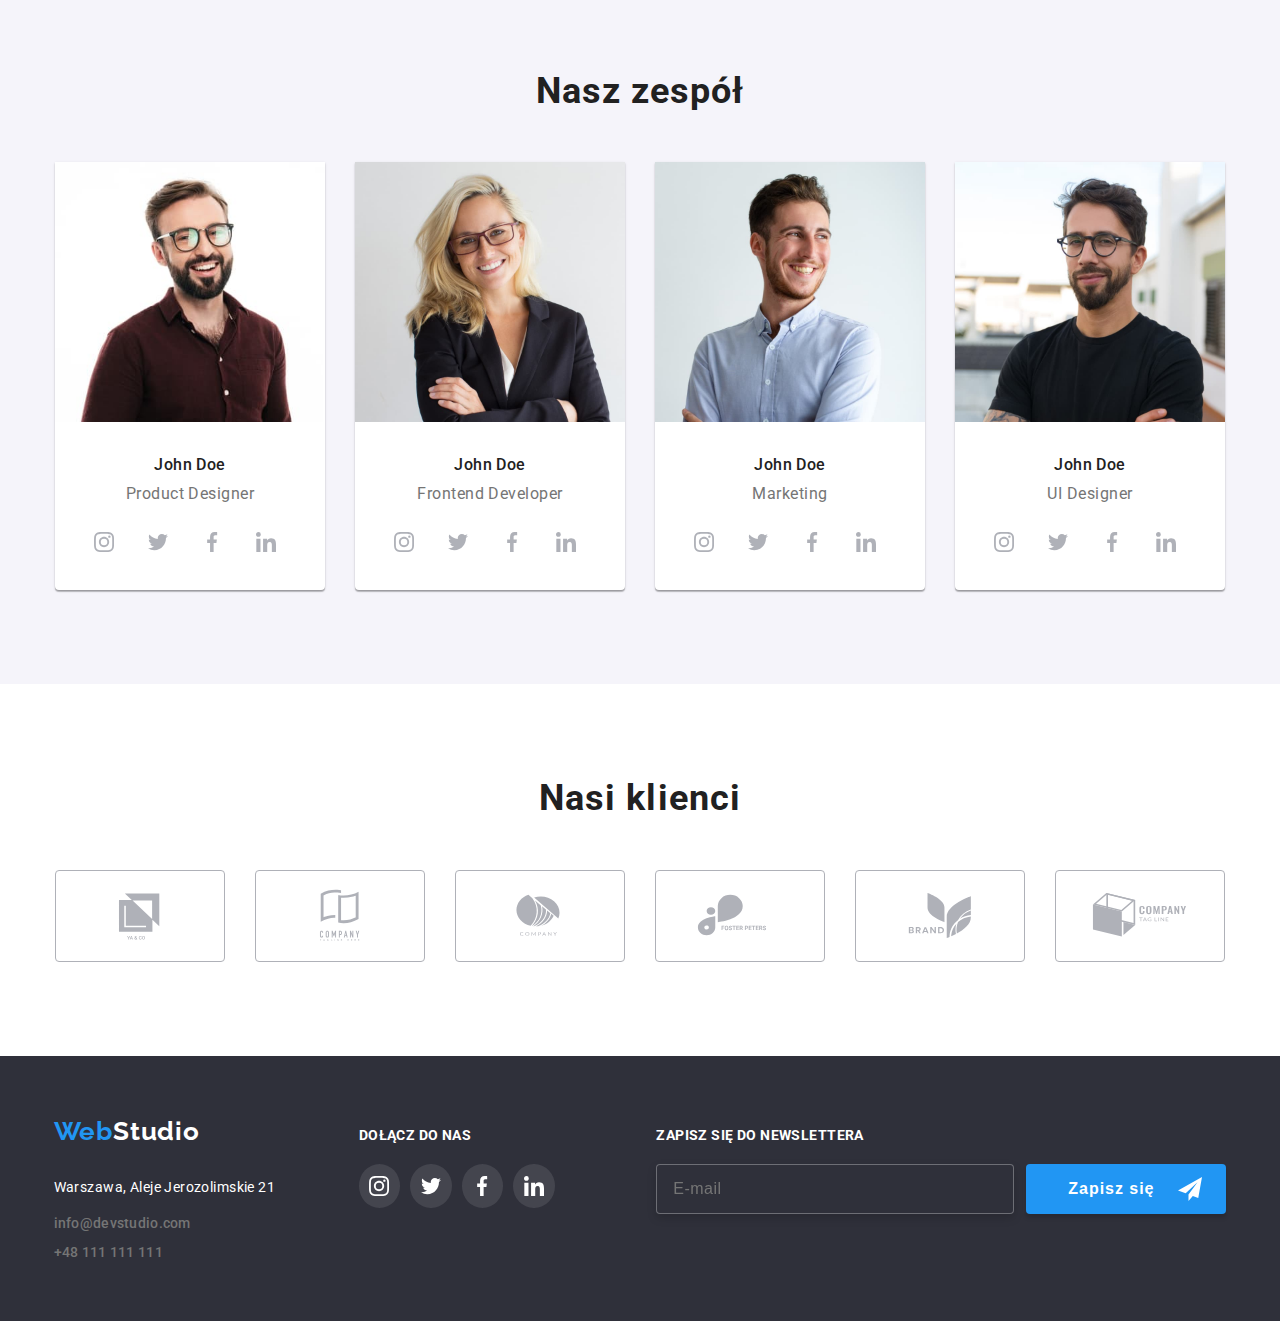
==== commit e88102ca: "last commit" ====
--- a/index.html
+++ b/index.html
@@ -31,7 +31,11 @@
         <nav>
           <ul class="nav-container">
             <li class="nav-list">
-              <a class="navigation-1" href="./index.html">Agencja</a>
+              <a
+                class="link nav-menu-link nav-menu-link--active"
+                href="./index.html"
+                >Agencja</a
+              >
             </li>
             <li class="nav-list">
               <a class="navigation-1" href="./portfolio.html">Portfolio</a>
@@ -431,9 +435,13 @@
     </footer>
     <div class="backdrop is-hidden" data-modal>
       <div class="modal">
-        <button type="button" class="close-btn" data-modal-close>X</button>
+        <button type="button" class="close-btn" data-modal-close>
+          <svg class="icon-close" width="18px" height="18px">
+            <use href="./images/icons.svg#icon-close"></use>
+          </svg>
+        </button>
         <!-- modal form -->
-        <h3 class="modal-form-title">Zostaw swoje dane w formularzu</h3>
+        <h3 class="modal-form-title">Zostaw swoje dane w formularzu poniżej</h3>
         <form class="modal-form">
           <label class="modal-label" for="user_name"
             >Imie
@@ -448,9 +456,7 @@
                 required
               />
               <svg class="modal-form-icons" width="18px" height="18px">
-                <use
-                  href="./images/icons/icons.svg#icon-person-black-18dp-1"
-                ></use>
+                <use href="./images/icons.svg#icon-person-black-18dp-1"></use>
               </svg>
             </span>
           </label>
@@ -465,9 +471,7 @@
                 required
               />
               <svg class="modal-form-icons" width="18px" height="18px">
-                <use
-                  href="./images/icons/icons.svg#icon-phone-black-18dp-1"
-                ></use>
+                <use href="./images/icons.svg#icon-phone-black-18dp-1"></use>
               </svg>
             </span>
           </label>
@@ -482,9 +486,7 @@
                 required
               />
               <svg class="modal-form-icons" width="18px" height="18px">
-                <use
-                  href="./images/icons/icons.svg#icon-email-black-18dp-1"
-                ></use>
+                <use href="./images/icons.svg#icon-email-black-18dp-1"></use>
               </svg>
             </span>
           </label>
@@ -510,7 +512,7 @@
             />
             <label class="modal-checkbox" for="check">
               <svg class="icon-checkbox" width="11px" height="8px">
-                <use href="./images/icons/icons.svg#icon-Vector-1"></use>
+                <use href="./images/icons.svg#icon-Vector"></use>
               </svg>
               Oświadczam iż akceptuję
               <a class="terms-link" href="">Regulamin</a> i<a
--- a/CSS/styles.css
+++ b/CSS/styles.css
@@ -3,15 +3,6 @@
   padding: 0;
   box-sizing: border-box;
 }
-:root {
-  --primary-text-color: #757575;
-  --secondary-text-color: #ffffff;
-  --accent-color: #2196f3;
-  --header-text-color: #212121;
-  --primary-bgd-color: #ffffff;
-  --secondary-bgd-color: #2f303a;
-  --third-bgd-color: #f5f4fa;
-}
 body {
   font-family: "Roboto", sans-serif;
   color: #212121;
@@ -49,7 +40,7 @@
   transition-timing-function: cubic-bezier(0.4, 0, 0.2, 1);
 }
 .nav-menu {
-  color: var(--header-text-color);
+  color: #212121;
   font-weight: 500;
   line-height: 1.17;
   letter-spacing: 0.02em;
@@ -425,6 +416,7 @@
   width: 1200px;
   margin: auto;
   display: flex;
+  justify-content: space-evenly;
 }
 .logo-footer {
   box-sizing: border-box;
@@ -699,6 +691,9 @@
   border: 1px solid rgba(0, 0, 0, 0.1);
   border-radius: 50%;
   cursor: pointer;
+  display: flex;
+  justify-content: center;
+  align-items: center;
 }
 .is-hidden {
   opacity: 0;
@@ -725,7 +720,7 @@
   font-size: 18px;
   line-height: 1.5;
   letter-spacing: 0.03em;
-  color: var(--secondary-text-color);
+  color: #ffffff;
   padding: 63px 24px;
   font-weight: 400;
   color: #ffffff;
@@ -780,15 +775,15 @@
 .signup-icon {
   fill: #ffffff;
   background-color: #2196f3;
-  margin: 24px auto;
+  margin-left: 24px;
 }
 
 .signup-button {
   display: flex;
   align-items: center;
+  justify-content: baseline;
   width: 200px;
   height: 50px;
-  padding: 10px 28px 10px 42px;
   margin: 0 auto;
   font-weight: 700;
   font-size: 16px;
@@ -802,9 +797,10 @@
   color: #ffffff;
   cursor: pointer;
   transition: box-shadow 250ms cubic-bezier(0.4, 0, 0.2, 1);
-}
-
-.signup-button:hover,
+  padding-left: 42px;
+}
+
+/* .signup-button:hover,
 .signup-button:focus {
   box-shadow: inset 0 0 2px 1px rgba(0, 0, 0, 0.3);
   background-image: linear-gradient(
@@ -812,19 +808,21 @@
     rgba(47, 48, 58, 0.4),
     rgba(47, 48, 58, 0.4)
   );
-}
-
-.signup-button:hover .signup-icon {
+} */
+
+/* .signup-button:hover .signup-icon {
   background-image: linear-gradient(
     to right,
     rgba(47, 48, 58, 0.4),
     rgba(47, 48, 58, 0.4)
   );
-}
+} */
 /* Modal form */
 
 .modal-form {
   width: 448px;
+  margin-top: 12px;
+  margin-left: 40px;
 }
 
 .modal-form-title {
@@ -836,13 +834,18 @@
   font-weight: 700;
   line-height: 1.15;
   letter-spacing: 0.03em;
-  color: var(--header-text-color);
-  margin-bottom: 12px;
+  color: #212121;
+  margin: auto;
+  margin-top: 40px;
 }
 
 .modal-label {
   display: block;
   margin-bottom: 10px;
+  color: #757575;
+  font-weight: 400;
+  font-size: 12px;
+  line-height: 1.16;
 }
 
 .modal-field {
@@ -856,21 +859,21 @@
   border-radius: 4px;
   padding-left: 40px;
   transition: border 250ms cubic-bezier(0.4, 0, 0.2, 1);
-  transition: outline 250ms cubic-bezier(0.4, 0, 0.2, 1);
+  margin-top: 4px;
 }
 
 .modal-input:focus-within {
-  border: 1px solid var(--accent-color);
-  outline: 1px solid var(--accent-color);
+  border: 1px solid #2196f3;
+  outline: 1px solid #2196f3;
 }
 
 .modal-input:hover {
-  border: 1px solid var(--accent-color);
+  border: 1px solid #2196f3;
   cursor: pointer;
 }
 
 .modal-form-icons {
-  fill: var(--header-text-color);
+  fill: #212121;
   position: absolute;
   top: 0;
   left: 15px;
@@ -879,11 +882,11 @@
 }
 
 .modal-label:focus-within .modal-form-icons {
-  fill: var(--accent-color);
+  fill: #2196f3;
 }
 
 .modal-label:hover .modal-form-icons {
-  fill: var(--accent-color);
+  fill: #2196f3;
 }
 
 .modal-field-comment {
@@ -896,20 +899,16 @@
   padding: 12px 16px;
   margin-bottom: 20px;
   transition: border 250ms cubic-bezier(0.4, 0, 0.2, 1);
-  transition: outline 250ms cubic-bezier(0.4, 0, 0.2, 1);
-}
-
-.modal-field-comment:focus-within {
-  border: 1px solid var(--accent-color);
+  margin-top: 4px;
 }
 
 .modal-field-comment:hover,
 .modal-field-comment:focus {
-  border: 1px solid var(--accent-color);
-  cursor: pointer;
-  outline: 1px solid var(--accent-color);
-}
-
+  outline-color: #2196f3;
+  border: 1px solid #2196f3;
+  cursor: pointer;
+  transition: border 250ms cubic-bezier(0.4, 0, 0.2, 1);
+}
 .terms-field {
   position: relative;
   display: flex;
@@ -918,6 +917,8 @@
   align-items: center;
   margin-top: 20px;
   letter-spacing: 0.03em;
+  margin-left: 20px;
+  width: 419px;
 }
 
 .checkbox {
@@ -928,6 +929,11 @@
 .modal-checkbox {
   position: relative;
   cursor: pointer;
+  font-weight: 400;
+  font-size: 14px;
+  line-height: 1.71;
+  letter-spacing: 0.03em;
+  color: #757575;
 }
 
 .modal-checkbox::before {
@@ -938,28 +944,30 @@
   content: "";
   width: 16px;
   height: 15px;
-  border: 2px solid rgba(33, 33, 33, 1);
-  border-radius: 3px;
+  border: 1.8px solid #212121;
+  border-radius: 2px;
 }
 
 .checkbox:checked + .modal-checkbox::before {
-  background-image: url(/goit-markup-hw-06/images/icons/icons.svg#icon-Vector-1);
+  background-image: url(/goit-markup-hw-06/images/icons.svg#icon-Vector-1);
   background-size: contain;
   background-position: center;
   background-repeat: no-repeat;
   border-radius: 2px;
   border: none;
-  background-color: var(--accent-color);
+  background-color: #2196f3;
+  transition: border 250ms cubic-bezier(0.4, 0, 0.2, 1);
 }
 
 .icon-checkbox {
   position: absolute;
   top: 6px;
   left: -17px;
+  fill: #ffffff;
 }
 
 .terms-link {
-  color: var(--accent-color);
+  color: #2196f3;
   cursor: pointer;
   margin-left: 4px;
   transition: font-weight 250ms cubic-bezier(0.4, 0, 0.2, 1);
@@ -984,19 +992,20 @@
   line-height: 1.87;
   letter-spacing: 0.06em;
 
-  color: var(--secondary-text-color);
-  background: var(--accent-color);
+  color: #ffffff;
+  background: #2196f3;
   box-shadow: 0px 4px 4px rgba(0, 0, 0, 0.15);
-  border: 1px solid var(--accent-color);
+  border: 1px solid #2196f3;
   border-radius: 4px;
 
   padding: 10px 76px;
   margin: 0px auto;
   margin-top: 30px;
-  transition: box-shadow 5250ms cubic-bezier(0.4, 0, 0.2, 1);
-}
-
-.modal-button:hover,
+  transition: box-shadow 250ms cubic-bezier(0.4, 0, 0.2, 1);
+  cursor: pointer;
+}
+
+/* .modal-button:hover,
 .modal-button:focus,
 .modal-button:active {
   box-shadow: inset 0 0 2px 1px rgba(0, 0, 0, 0.3);
@@ -1005,4 +1014,10 @@
     rgba(47, 48, 58, 0.4),
     rgba(47, 48, 58, 0.4)
   );
-}
+} */
+.icon-close-button {
+  background-image: url(./images/icons.svg#icon-close);
+  background-repeat: no-repeat;
+  background-position: center;
+  padding: 6px;
+}
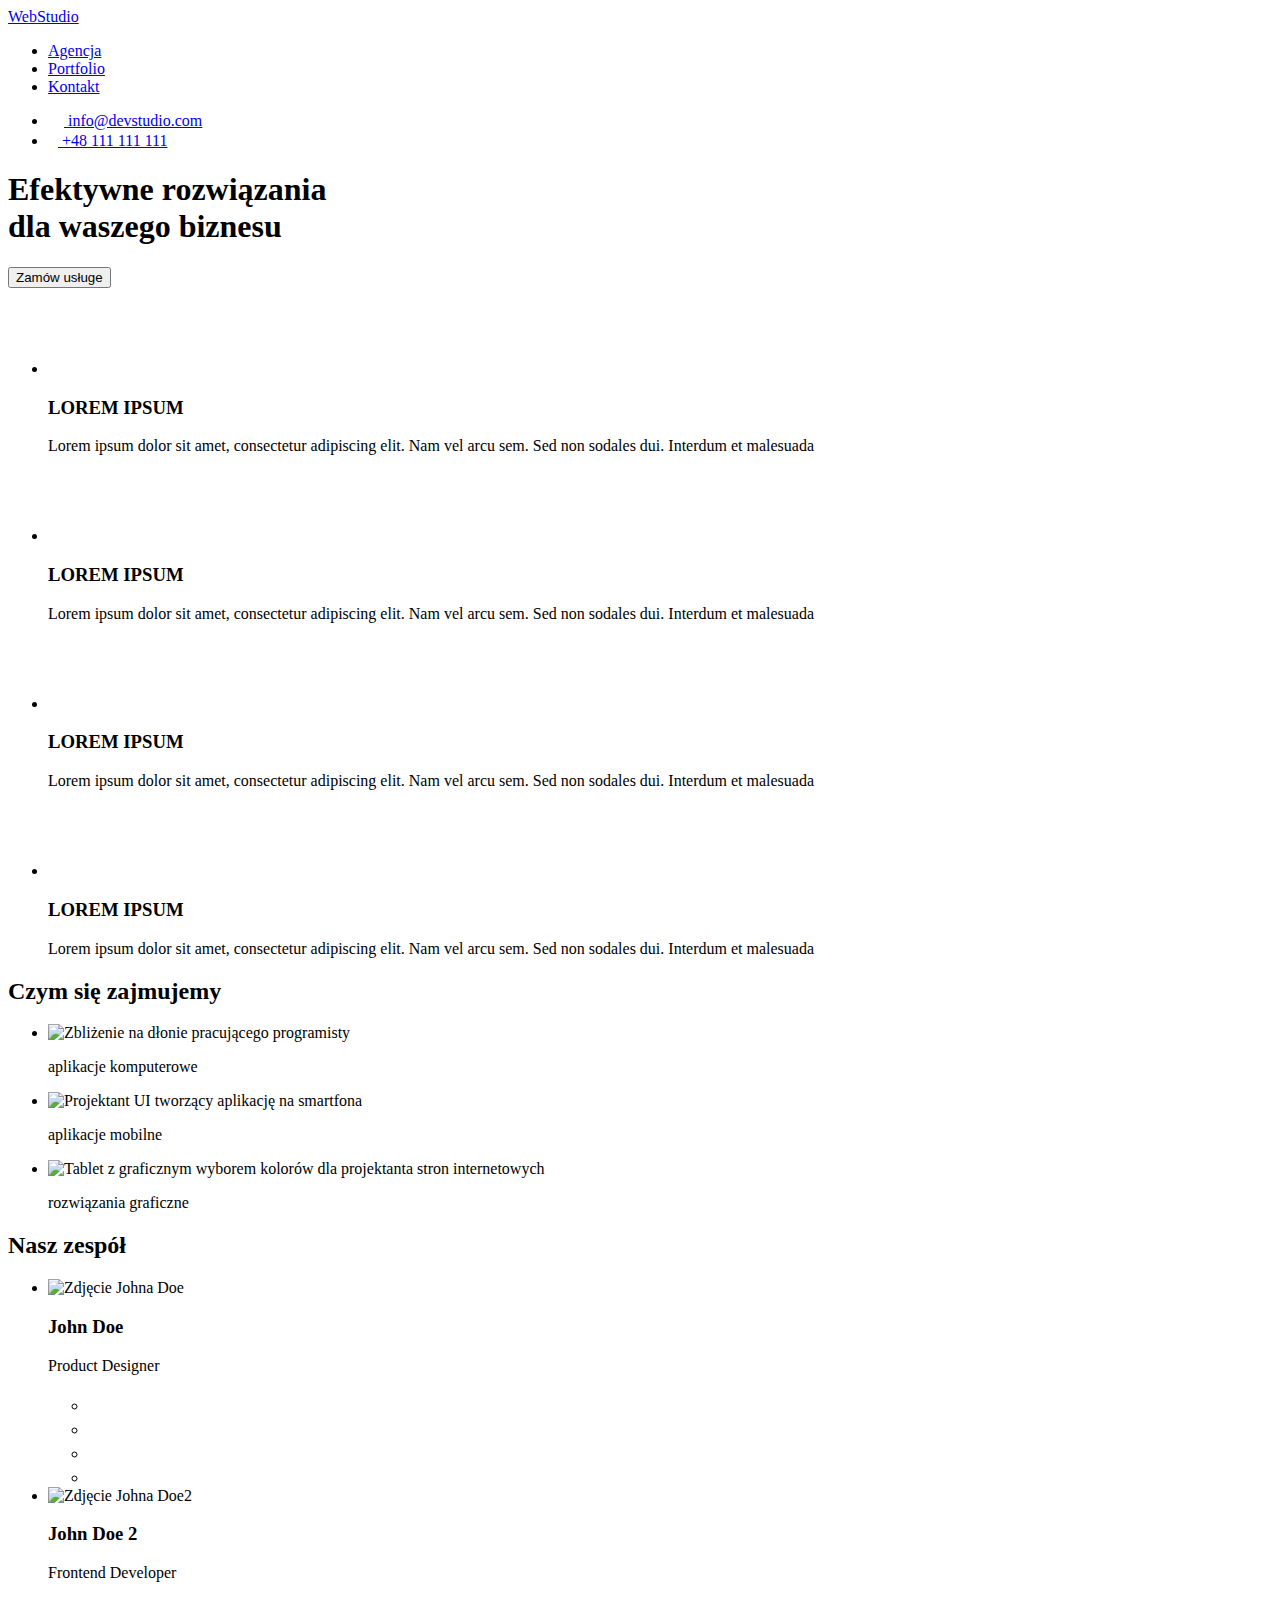
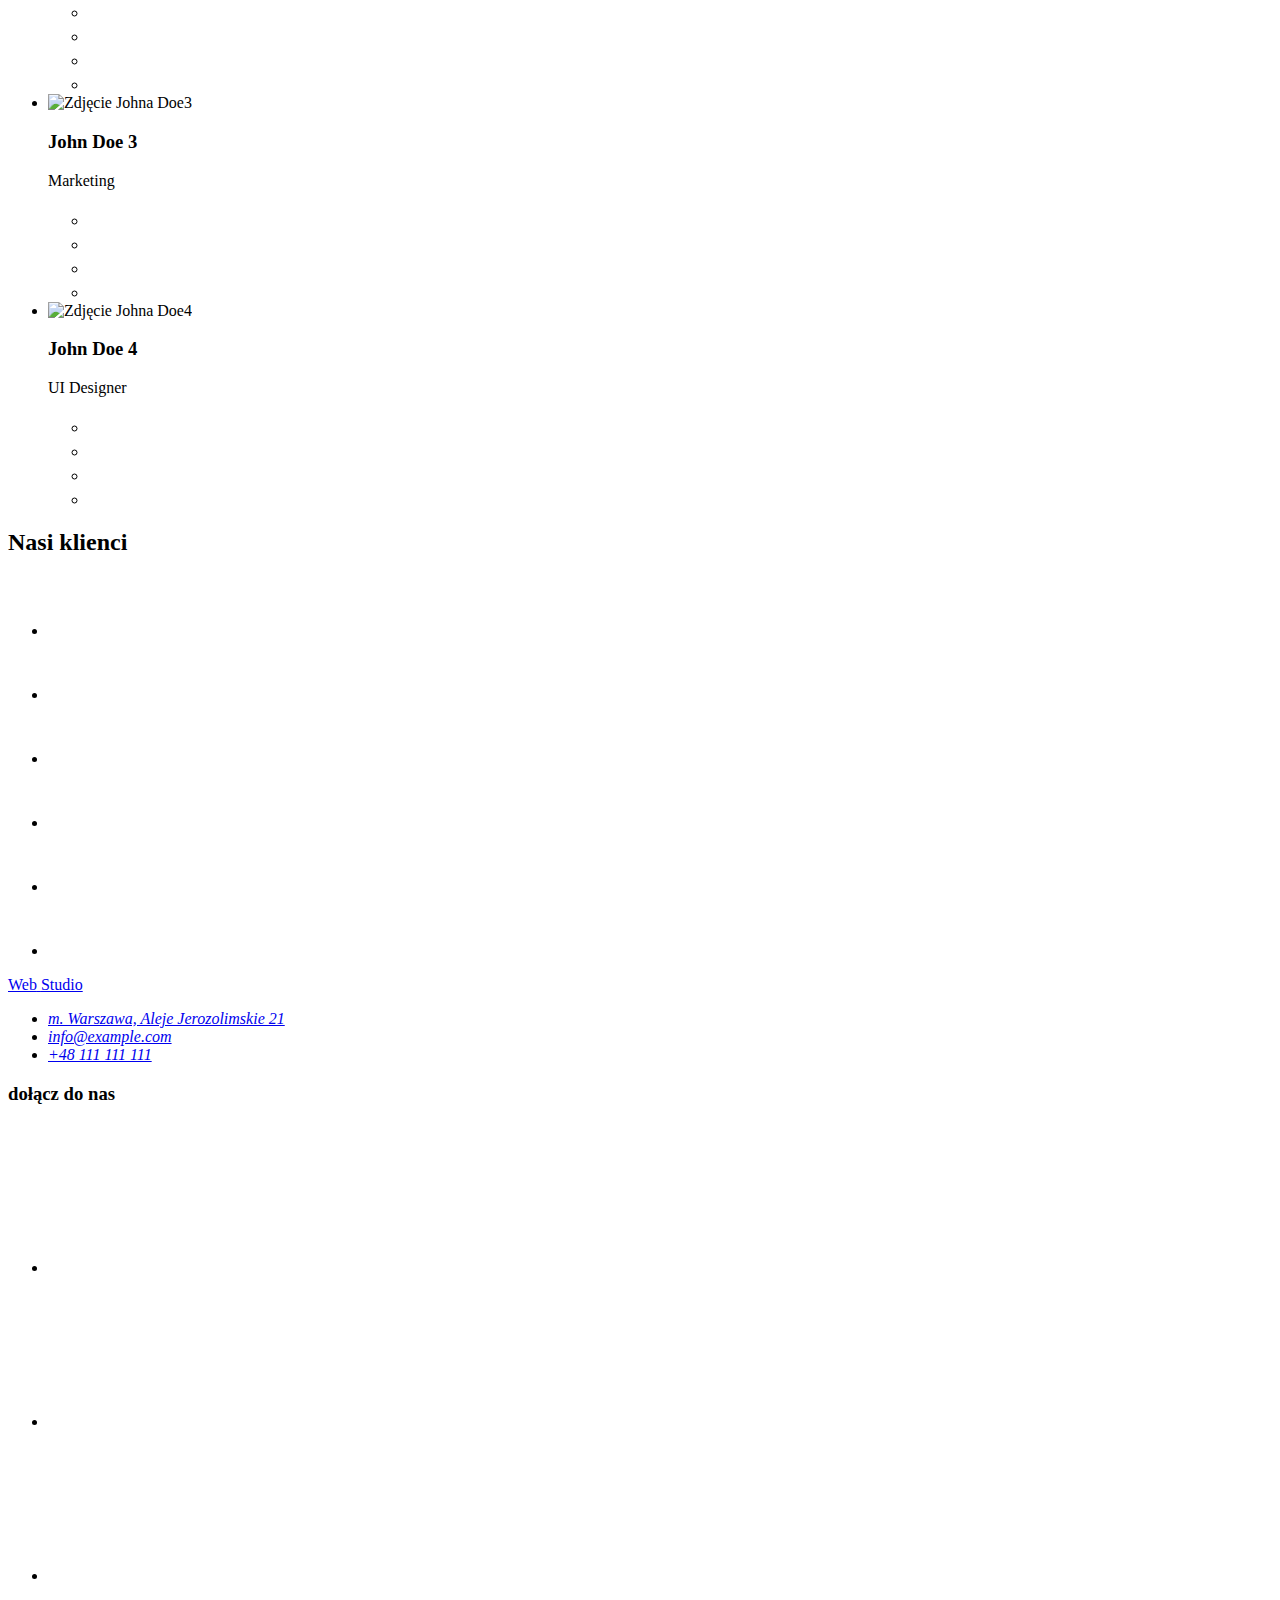
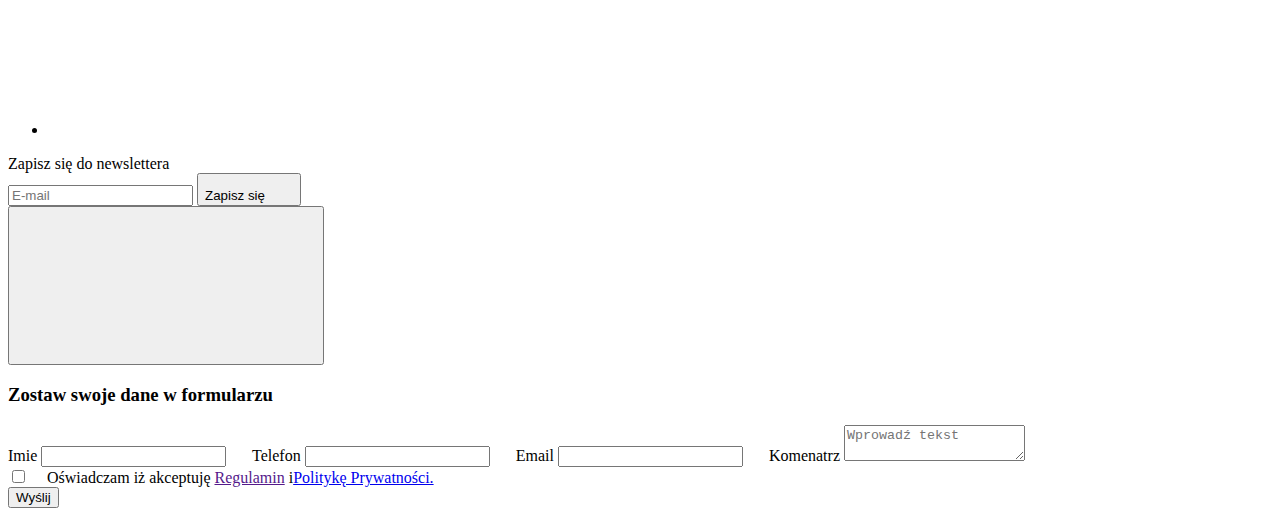
==== commit b7d9705c: "added files" ====
--- a/index.html
+++ b/index.html
@@ -1,10 +1,11 @@
 <!DOCTYPE html>
-<html lang="en">
+<html lang="pl">
   <head>
     <meta charset="UTF-8" />
     <meta http-equiv="X-UA-Compatible" content="IE=edge" />
     <meta name="viewport" content="width=device-width, initial-scale=1.0" />
-    <title>Main page</title>
+    <link rel="preconnect" href="https://fonts.googleapis.com" />
+    <link rel="preconnect" href="https://fonts.gstatic.com" crossorigin />
     <link
       rel="stylesheet"
       href="https://cdnjs.cloudflare.com/ajax/libs/modern-normalize/1.1.0/modern-normalize.min.css"
@@ -12,58 +13,53 @@
       crossorigin="anonymous"
       referrerpolicy="no-referrer"
     />
-    <link rel="stylesheet" href="CSS/styles.css" />
-    <link rel="preconnect" href="https://fonts.googleapis.com" />
-    <link rel="preconnect" href="https://fonts.gstatic.com" crossorigin />
     <link
       href="https://fonts.googleapis.com/css2?family=Raleway:wght@700&family=Roboto:wght@400;500;700;900&display=swap"
       rel="stylesheet"
     />
+    <link rel="stylesheet" href="./css/main.min.css" />
+    <title>Studio</title>
   </head>
   <body>
-    <header class="container-header">
-      <div class="class-header">
-        <div class="logo">
-          <a class="logo-studio-black" href="./index.html"
-            ><span class="logo-web">Web</span>Studio</a
-          >
-        </div>
+    <header class="page-header">
+      <div class="container page-header__container">
+        <a class="logo" href="./index.html"
+          ><span class="logo--webcolor">Web</span>Studio</a
+        >
+        <!--page navigation-->
         <nav>
-          <ul class="nav-container">
-            <li class="nav-list">
+          <ul class="header-menu">
+            <li class="header-menu__item">
               <a
-                class="link nav-menu-link nav-menu-link--active"
                 href="./index.html"
+                class="link header-menu__link header-menu__link--active"
                 >Agencja</a
               >
             </li>
-            <li class="nav-list">
-              <a class="navigation-1" href="./portfolio.html">Portfolio</a>
-            </li>
-            <li class="nav-list">
-              <a class="navigation-1" href="kontakt">Kontakt</a>
+            <li class="header-menu__item">
+              <a href="./portfolio.html" class="link header-menu__link"
+                >Portfolio</a
+              >
+            </li>
+            <li class="header-menu__item">
+              <a href="#" class="link header-menu__link">Kontakt</a>
             </li>
           </ul>
         </nav>
-        <ul class="contact-container">
-          <li>
-            <a class="mail-header" href="mailto:info@devstudio.com">
-              <svg class="icon-header" width="17px" height="13px">
-                <use
-                  class="communicationiconsvg"
-                  href="./images/icons.svg#icon-envelope"
-                ></use>
+
+        <ul class="contact">
+          <li class="contact__item">
+            <a href="mailto:info@devstudio.com" class="link contact__link">
+              <svg class="contact__icon-envelope" width="16px" height="12px">
+                <use href="./images/icons/icons.svg#icon-envelope"></use>
               </svg>
-              info@devstudio.com</a
-            >
+              info@devstudio.com
+            </a>
           </li>
-          <li>
-            <a class="phone" href="tel:+48111111111">
-              <svg class="icon-header" width="11px" height="16px">
-                <use
-                  class="communicationiconsvg"
-                  href="./images/icons.svg#icon-phone"
-                ></use>
+          <li class="contact-nav">
+            <a href="tel:+48111111111" class="link contact__link"
+              ><svg class="contact__icon-smartphone" width="10" height="16">
+                <use href="./images/icons/icons.svg#icon-smartphone"></use>
               </svg>
               +48 111 111 111</a
             >
@@ -71,65 +67,65 @@
         </ul>
       </div>
     </header>
+    <!-- HERO -->
+    <div class="hero">
+      <h1 class="hero__title">
+        Efektywne rozwiązania<br />dla waszego biznesu
+      </h1>
+      <button type="button" class="hero__button" data-modal-open>
+        Zamów usługe
+      </button>
+    </div>
+
     <main>
-      <section class="first-page">
-        <h1>
-          EFEKTYWNE ROZWIĄZANIA <br />
-          DLA WASZEGO BIZNESU
-        </h1>
-        <div class="button-order">
-          <button type="button" class="order" data-modal-open>
-            Zamów usługe
-          </button>
-        </div>
-      </section>
-      <section>
+      <!-- our advantages -->
+      <section class="section p-0">
         <div class="container">
-          <ul class="lorem">
-            <li class="list">
-              <div class="div-lorem">
-                <svg class="icon-lorem" width="70" height="70">
-                  <use href="./images/icons.svg#icon-antenna-2"></use>
-                </svg>
-              </div>
-              <h3 class="first-list">LOREM IPSUM</h3>
-              <p class="first-list-paragraph">
+          <ul class="advantages">
+            <li class="advantages__item">
+              <div class="advantages-component">
+                <svg class="advantages-component__icon" width="70" height="70">
+                  <use href="./images/icons/icons.svg#icon-antenna-1"></use>
+                </svg>
+              </div>
+              <h3 class="advantages-component__title">LOREM IPSUM</h3>
+              <p>
                 Lorem ipsum dolor sit amet, consectetur adipiscing elit. Nam vel
                 arcu sem. Sed non sodales dui. Interdum et malesuada
               </p>
             </li>
-            <li class="list">
-              <div class="div-lorem">
-                <svg class="icon-lorem" width="70" height="70">
-                  <use href="./images/icons.svg#icon-clock-2"></use>
-                </svg>
-              </div>
-              <h3 class="first-list">LOREM IPSUM</h3>
-              <p class="first-list-paragraph">
+            <li class="advantages__item">
+              <div class="advantages-component">
+                <svg class="advantages-component__icon" width="70" height="70">
+                  <use href="./images/icons/icons.svg#icon-clock-1"></use>
+                </svg>
+              </div>
+              <h3 class="advantages-component__title">LOREM IPSUM</h3>
+              <p>
                 Lorem ipsum dolor sit amet, consectetur adipiscing elit. Nam vel
                 arcu sem. Sed non sodales dui. Interdum et malesuada
               </p>
             </li>
-            <li class="list">
-              <div class="div-lorem">
-                <svg class="icon-lorem" width="70" height="70">
-                  <use href="./images/icons.svg#icon-diagram-2"></use>
-                </svg>
-              </div>
-              <h3 class="first-list">LOREM IPSUM</h3>
-              <p class="first-list-paragraph">
+            <li class="advantages__item">
+              <div class="advantages-component">
+                <svg class="advantages-component__icon" width="70" height="70">
+                  <use href="./images/icons/icons.svg#icon-diagram-1"></use>
+                </svg>
+              </div>
+              <h3 class="advantages-component__title">LOREM IPSUM</h3>
+              <p>
                 Lorem ipsum dolor sit amet, consectetur adipiscing elit. Nam vel
                 arcu sem. Sed non sodales dui. Interdum et malesuada
               </p>
             </li>
-            <li class="list">
-              <div class="div-lorem">
-                <svg class="icon-lorem" width="70" height="70">
-                  <use href="./images/icons.svg#icon-astronaut-2"></use>
-                </svg>
-              </div>
-              <h3 class="first-list">LOREM IPSUM</h3>
-              <p class="first-list-paragraph">
+            <li class="advantages__item">
+              <div class="advantages-component">
+                <svg class="advantages-component__icon" width="70" height="70">
+                  <use href="./images/icons/icons.svg#icon-astronaut-1"></use>
+                </svg>
+              </div>
+              <h3 class="advantages-component__title">LOREM IPSUM</h3>
+              <p>
                 Lorem ipsum dolor sit amet, consectetur adipiscing elit. Nam vel
                 arcu sem. Sed non sodales dui. Interdum et malesuada
               </p>
@@ -137,317 +133,649 @@
           </ul>
         </div>
       </section>
-      <!--Czym się zajmujemy-->
-      <section>
+      <!-- what we do -->
+      <section class="section">
         <div class="container">
-          <h2>Czym się zajmujemy</h2>
-          <ul class="about-us">
-            <li>
+          <h2 class="section__title">Czym się zajmujemy</h2>
+          <ul class="whatwedo">
+            <li class="whatwedo__item">
               <img
-                src="images/What_do_we_do/box_1.jpg"
-                alt="Zdjęcie przedstawiające planowanie procesu"
+                src="./images/whatwedo/img.jpg"
+                alt="Zbliżenie na dłonie pracującego programisty"
                 width="370"
                 height="294"
               />
-              <div class="about-us-description">
-                <p>Aplikacje komputerowe</p>
-              </div>
-            </li>
-            <li>
+              <div class="whatwedo-layer">
+                <p class="whatwedo-layer__description">aplikacje komputerowe</p>
+              </div>
+            </li>
+            <li class="whatwedo__item">
               <img
-                src="images/What_do_we_do/box_2.jpg"
-                alt="Zdjęcie przedstawiające tworzenie interfejsu"
+                src="./images/whatwedo/img-1.jpg"
+                alt="Projektant UI tworzący aplikację na smartfona"
                 width="370"
                 height="294"
               />
-              <div class="about-us-description">
-                <p>Aplikacje mobilne</p>
-              </div>
-            </li>
-            <li>
+              <div class="whatwedo-layer">
+                <p class="whatwedo-layer__description">aplikacje mobilne</p>
+              </div>
+            </li>
+            <li class="whatwedo__item">
               <img
-                src="images/What_do_we_do/box_3.jpg"
-                alt="Zdjęcie przedstawiające projektowanie graficzne"
+                src="./images/whatwedo/img-2.jpg"
+                alt="Tablet z graficznym wyborem kolorów dla projektanta stron internetowych"
                 width="370"
                 height="294"
               />
-              <div class="about-us-description">
-                <p>Rozwiązania graficzne</p>
+              <div class="whatwedo-layer">
+                <p class="whatwedo-layer__description">rozwiązania graficzne</p>
               </div>
             </li>
           </ul>
         </div>
       </section>
-      <!--Nasz zespół-->
-      <section class="our-team-box">
+      <!-- our team -->
+      <section class="section section--team-background">
         <div class="container">
-          <h2>Nasz zespół</h2>
-          <ul class="our-team">
-            <li>
-              <div class="image">
-                <img
-                  src="images/Our_team/1_Product_designer.jpg"
-                  alt="zdjęcie John Doe - product designer"
-                  width="270"
-                  height="260"
-                />
-                <h3 class="our-team-header">John Doe</h3>
-                <p class="our-team-p">Product Designer</p>
-                <div class="icons-social-media">
-                  <a class="icon-team" href="https://www.instagram.com">
-                    <svg width="20" height="20">
-                      <use href="./images/icons.svg#icon-instagram"></use>
-                    </svg>
-                  </a>
-                  <a class="icon-team" href="https://www.twitter.com">
-                    <svg width="20" height="20">
-                      <use href="./images/icons.svg#icon-twitter"></use>
-                    </svg>
-                  </a>
-                  <a class="icon-team" href="https://www.facebook.com">
-                    <svg width="20" height="20">
-                      <use href="./images/icons.svg#icon-facebook"></use>
-                    </svg>
-                  </a>
-                  <a class="icon-team" href="https://www.linkedin.com">
-                    <svg width="20" height="20">
-                      <use href="./images/icons.svg#icon-linkedin"></use>
-                    </svg>
-                  </a>
-                </div>
-              </div>
-            </li>
-            <li>
-              <div class="image">
-                <img
-                  src="images/Our_team/2_Frontend_Developer.jpg"
-                  alt="zdjęcie John Doe - frontend developer"
-                  width="270"
-                  height="260"
-                />
-                <h3 class="our-team-header">John Doe</h3>
-                <p class="our-team-p">Frontend Developer</p>
-                <div class="icons-social-media">
-                  <a class="icon-team" href="https://www.instagram.com">
-                    <svg width="20" height="20">
-                      <use href="./images/icons.svg#icon-instagram"></use>
-                    </svg>
-                  </a>
-                  <a class="icon-team" href="https://www.twitter.com">
-                    <svg width="20" height="20">
-                      <use href="./images/icons.svg#icon-twitter"></use>
-                    </svg>
-                  </a>
-                  <a class="icon-team" href="https://www.facebook.com">
-                    <svg width="20" height="20">
-                      <use href="./images/icons.svg#icon-facebook"></use>
-                    </svg>
-                  </a>
-                  <a class="icon-team" href="https://www.linkedin.com">
-                    <svg width="20" height="20">
-                      <use href="./images/icons.svg#icon-linkedin"></use>
-                    </svg>
-                  </a>
-                </div>
-              </div>
-            </li>
-            <li>
-              <div class="image">
-                <img
-                  src="images/Our_team/3_Marketing.jpg"
-                  alt="zdjęcie John Doe - marketing"
-                  width="270"
-                  height="260"
-                />
-                <h3 class="our-team-header">John Doe</h3>
-                <p class="our-team-p">Marketing</p>
-                <div class="icons-social-media">
-                  <a class="icon-team" href="https://www.instagram.com">
-                    <svg width="20" height="20">
-                      <use href="./images/icons.svg#icon-instagram"></use>
-                    </svg>
-                  </a>
-                  <a class="icon-team" href="https://www.twitter.com">
-                    <svg width="20" height="20">
-                      <use href="./images/icons.svg#icon-twitter"></use>
-                    </svg>
-                  </a>
-                  <a class="icon-team" href="https://www.facebook.com">
-                    <svg width="20" height="20">
-                      <use href="./images/icons.svg#icon-facebook"></use>
-                    </svg>
-                  </a>
-                  <a class="icon-team" href="https://www.linkedin.com">
-                    <svg width="20" height="20">
-                      <use href="./images/icons.svg#icon-linkedin"></use>
-                    </svg>
-                  </a>
-                </div>
-              </div>
-            </li>
-            <li>
-              <div class="image">
-                <img
-                  src="images/Our_team/4_UI_Designer.jpg"
-                  alt="zdjęcie John Doe - UI designer"
-                  width="270"
-                  height="260"
-                />
-                <h3 class="our-team-header">John Doe</h3>
-                <p class="our-team-p">UI Designer</p>
-                <div class="icons-social-media">
-                  <a class="icon-team" href="https://www.instagram.com">
-                    <svg width="20" height="20">
-                      <use href="./images/icons.svg#icon-instagram"></use>
-                    </svg>
-                  </a>
-                  <a class="icon-team" href="https://www.twitter.com">
-                    <svg width="20" height="20">
-                      <use href="./images/icons.svg#icon-twitter"></use>
-                    </svg>
-                  </a>
-                  <a class="icon-team" href="https://www.facebook.com">
-                    <svg width="20" height="20">
-                      <use href="./images/icons.svg#icon-facebook"></use>
-                    </svg>
-                  </a>
-                  <a class="icon-team" href="https://www.linkedin.com">
-                    <svg width="20" height="20">
-                      <use href="./images/icons.svg#icon-linkedin"></use>
-                    </svg>
-                  </a>
-                </div>
+          <h2 class="section__title">Nasz zespół</h2>
+          <ul class="ourteam">
+            <li class="ourteam__item">
+              <img
+                src="./images/ourteam/John-Doe.jpg"
+                alt="Zdjęcie Johna Doe"
+                width="270"
+                height="260"
+              />
+              <div class="ourteam__description">
+                <h3 class="ourteam__name">John Doe</h3>
+                <p class="ourteam__speciality">Product Designer</p>
+                <!--Social links-->
+                <ul class="social-media">
+                  <li class="social-media__item">
+                    <a
+                      class="social-media__link"
+                      href="https://www.instagram.com/"
+                      target="_blank"
+                      rel="noopener noreferrer"
+                    >
+                      <svg
+                        class="social-media__icon"
+                        width="20px"
+                        height="20px"
+                      >
+                        <use
+                          href="./images/icons/icons.svg#icon-instagram-2"
+                        ></use>
+                      </svg>
+                    </a>
+                  </li>
+                  <li class="social-media__item">
+                    <a
+                      class="social-media__link"
+                      href="https://www.Twitter.com/"
+                      target="_blank"
+                      rel="noopener noreferrer"
+                    >
+                      <svg
+                        class="social-media__icon"
+                        width="20px"
+                        height="20px"
+                      >
+                        <use
+                          href="./images/icons/icons.svg#icon-twitter-1"
+                        ></use>
+                      </svg>
+                    </a>
+                  </li>
+                  <li class="social-media__item">
+                    <a
+                      class="social-media__link"
+                      href="https://www.facebook.com/"
+                      target="_blank"
+                      rel="noopener noreferrer"
+                    >
+                      <svg
+                        class="social-media__icon"
+                        width="20px"
+                        height="20px"
+                      >
+                        <use
+                          href="./images/icons/icons.svg#icon-facebook-1"
+                        ></use>
+                      </svg>
+                    </a>
+                  </li>
+                  <li class="social-media__item">
+                    <a
+                      class="social-media__link"
+                      href="https://www.linkedin.com/"
+                      target="_blank"
+                      rel="noopener noreferrer"
+                    >
+                      <svg
+                        class="social-media__icon"
+                        width="20px"
+                        height="20px"
+                      >
+                        <use
+                          href="./images/icons/icons.svg#icon-linkedin-1"
+                        ></use>
+                      </svg>
+                    </a>
+                  </li>
+                </ul>
+                <!--social link end-->
+              </div>
+            </li>
+            <li class="ourteam__item">
+              <img
+                src="./images/ourteam/John-Doe2.jpg"
+                alt="Zdjęcie Johna Doe2"
+                width="270"
+                height="260"
+              />
+              <div class="ourteam__description">
+                <h3 class="ourteam__name">John Doe 2</h3>
+                <p class="ourteam__speciality">Frontend Developer</p>
+                <!--Social links-->
+                <ul class="social-media">
+                  <li class="social-media__item">
+                    <a
+                      class="social-media__link"
+                      href="https://www.instagram.com/"
+                      target="_blank"
+                      rel="noopener noreferrer"
+                      aria-label="Instragram Icon"
+                    >
+                      <svg
+                        class="social-media__icon"
+                        width="20px"
+                        height="20px"
+                      >
+                        <use
+                          href="./images/icons/icons.svg#icon-instagram-2"
+                        ></use>
+                      </svg>
+                    </a>
+                  </li>
+                  <li class="social-media__item">
+                    <a
+                      class="social-media__link"
+                      href="https://www.Twitter.com/"
+                      target="_blank"
+                      rel="noopener noreferrer"
+                      aria-label="Twitter Icon"
+                    >
+                      <svg
+                        class="social-media__icon"
+                        width="20px"
+                        height="20px"
+                      >
+                        <use
+                          href="./images/icons/icons.svg#icon-twitter-1"
+                        ></use>
+                      </svg>
+                    </a>
+                  </li>
+                  <li class="social-media__item">
+                    <a
+                      class="social-media__link"
+                      href="https://www.facebook.com/"
+                      target="_blank"
+                      rel="noopener noreferrer"
+                      aria-label="Facebook Icon"
+                    >
+                      <svg
+                        class="social-media__icon"
+                        width="20px"
+                        height="20px"
+                      >
+                        <use
+                          href="./images/icons/icons.svg#icon-facebook-1"
+                        ></use>
+                      </svg>
+                    </a>
+                  </li>
+                  <li class="social-media__item">
+                    <a
+                      class="social-media__link"
+                      href="https://www.linkedin.com/"
+                      target="_blank"
+                      rel="noopener noreferrer"
+                      aria-label="Linkedin Icon"
+                    >
+                      <svg
+                        class="social-media__icon"
+                        width="20px"
+                        height="20px"
+                      >
+                        <use
+                          href="./images/icons/icons.svg#icon-linkedin-1"
+                        ></use>
+                      </svg>
+                    </a>
+                  </li>
+                </ul>
+                <!--social link end-->
+              </div>
+            </li>
+            <li class="ourteam__item">
+              <img
+                src="./images/ourteam/John-Doe3.jpg"
+                alt="Zdjęcie Johna Doe3"
+                width="270"
+                height="260"
+              />
+              <div class="ourteam__description">
+                <h3 class="ourteam__name">John Doe 3</h3>
+                <p class="ourteam__speciality">Marketing</p>
+                <!--Social links-->
+                <ul class="social-media">
+                  <li class="social-media__item">
+                    <a
+                      class="social-media__link"
+                      href="https://www.instagram.com/"
+                      target="_blank"
+                      rel="noopener noreferrer"
+                      aria-label="Instragram Icon"
+                    >
+                      <svg
+                        class="social-media__icon"
+                        width="20px"
+                        height="20px"
+                      >
+                        <use
+                          href="./images/icons/icons.svg#icon-instagram-2"
+                        ></use>
+                      </svg>
+                    </a>
+                  </li>
+                  <li class="social-media__item">
+                    <a
+                      class="social-media__link"
+                      href="https://www.Twitter.com/"
+                      target="_blank"
+                      rel="noopener noreferrer"
+                      aria-label="Twitter Icon"
+                    >
+                      <svg
+                        class="social-media__icon"
+                        width="20px"
+                        height="20px"
+                      >
+                        <use
+                          href="./images/icons/icons.svg#icon-twitter-1"
+                        ></use>
+                      </svg>
+                    </a>
+                  </li>
+                  <li class="social-media__item">
+                    <a
+                      class="social-media__link"
+                      href="https://www.facebook.com/"
+                      target="_blank"
+                      rel="noopener noreferrer"
+                      aria-label="Facebook Icon"
+                    >
+                      <svg
+                        class="social-media__icon"
+                        width="20px"
+                        height="20px"
+                      >
+                        <use
+                          href="./images/icons/icons.svg#icon-facebook-1"
+                        ></use>
+                      </svg>
+                    </a>
+                  </li>
+                  <li class="social-media__item">
+                    <a
+                      class="social-media__link"
+                      href="https://www.linkedin.com/"
+                      target="_blank"
+                      rel="noopener noreferrer"
+                      aria-label="Linkedin Icon"
+                    >
+                      <svg
+                        class="social-media__icon"
+                        width="20px"
+                        height="20px"
+                      >
+                        <use
+                          href="./images/icons/icons.svg#icon-linkedin-1"
+                        ></use>
+                      </svg>
+                    </a>
+                  </li>
+                </ul>
+                <!--social link end-->
+              </div>
+            </li>
+            <li class="ourteam__item">
+              <img
+                src="./images/ourteam/John-Doe4.jpg"
+                alt="Zdjęcie Johna Doe4"
+                width="270"
+                height="260"
+              />
+              <div class="ourteam__description">
+                <h3 class="ourteam__name">John Doe 4</h3>
+                <p class="ourteam__speciality">UI Designer</p>
+                <!--Social links-->
+                <ul class="social-media">
+                  <li class="social-media__item">
+                    <a
+                      class="social-media__link"
+                      href="https://www.instagram.com/"
+                      target="_blank"
+                      rel="noopener noreferrer"
+                      aria-label="Instragram Icon"
+                    >
+                      <svg
+                        class="social-media__icon"
+                        width="20px"
+                        height="20px"
+                      >
+                        <use
+                          href="./images/icons/icons.svg#icon-instagram-2"
+                        ></use>
+                      </svg>
+                    </a>
+                  </li>
+                  <li class="social-media__item">
+                    <a
+                      class="social-media__link"
+                      href="https://www.Twitter.com/"
+                      target="_blank"
+                      rel="noopener noreferrer"
+                      aria-label="Twitter Icon"
+                    >
+                      <svg
+                        class="social-media__icon"
+                        width="20px"
+                        height="20px"
+                      >
+                        <use
+                          href="./images/icons/icons.svg#icon-twitter-1"
+                        ></use>
+                      </svg>
+                    </a>
+                  </li>
+                  <li class="social-media__item">
+                    <a
+                      class="social-media__link"
+                      href="https://www.facebook.com/"
+                      target="_blank"
+                      rel="noopener noreferrer"
+                      aria-label="Facebook Icon"
+                    >
+                      <svg
+                        class="social-media__icon"
+                        width="20px"
+                        height="20px"
+                      >
+                        <use
+                          href="./images/icons/icons.svg#icon-facebook-1"
+                        ></use>
+                      </svg>
+                    </a>
+                  </li>
+                  <li class="social-media__item">
+                    <a
+                      class="social-media__link"
+                      href="https://www.linkedin.com/"
+                      target="_blank"
+                      rel="noopener noreferrer"
+                      aria-label="Linkedin Icon"
+                    >
+                      <svg
+                        class="social-media__icon"
+                        width="20px"
+                        height="20px"
+                      >
+                        <use
+                          href="./images/icons/icons.svg#icon-linkedin-1"
+                        ></use>
+                      </svg>
+                    </a>
+                  </li>
+                </ul>
+                <!--social link end-->
               </div>
             </li>
           </ul>
         </div>
       </section>
-      <!-- Nasi Klienci -->
-      <section class="our-clients">
-        <h2>Nasi klienci</h2>
-        <div class="clients-menu">
-          <div class="clients-box">
-            <svg width="106" height="60">
-              <use href="./images/icons.svg#icon-Logo"></use>
-            </svg>
-          </div>
-          <div class="clients-box">
-            <svg width="106" height="60">
-              <use href="./images/icons.svg#icon-Logo-1"></use>
-            </svg>
-          </div>
-          <div class="clients-box">
-            <svg width="106" height="60">
-              <use href="./images/icons.svg#icon-Logo-2"></use>
-            </svg>
-          </div>
-          <div class="clients-box">
-            <svg width="106" height="60">
-              <use href="./images/icons.svg#icon-Logo-3"></use>
-            </svg>
-          </div>
-          <div class="clients-box">
-            <svg width="106" height="60">
-              <use href="./images/icons.svg#icon-Logo-4"></use>
-            </svg>
-          </div>
-          <div class="clients-box">
-            <svg width="106" height="60">
-              <use href="./images/icons.svg#icon-Logo-5"></use>
-            </svg>
-          </div>
+      <!--our customers-->
+      <section class="section">
+        <div class="container">
+          <h2 class="section__title">Nasi klienci</h2>
+          <ul class="customers">
+            <li class="customers__item">
+              <a
+                class="customers__link"
+                href=""
+                target="_blank"
+                rel="noopener noreferrer"
+                aria-label="Our client 1"
+              >
+                <svg class="customers__icon" width="106px" height="60.04px">
+                  <use href="./images/icons/icons.svg#icon-Logo"></use>
+                </svg>
+              </a>
+            </li>
+            <li class="customers__item">
+              <a
+                class="customers__link"
+                href=""
+                target="_blank"
+                rel="noopener noreferrer"
+                aria-label="Our client 2"
+              >
+                <svg class="customers__icon" width="106px" height="60.04px">
+                  <use href="./images/icons/icons.svg#icon-Logo-1"></use>
+                </svg>
+              </a>
+            </li>
+            <li class="customers__item">
+              <a
+                class="customers__link"
+                href=""
+                target="_blank"
+                rel="noopener noreferrer"
+                aria-label="Our client 3"
+              >
+                <svg class="customers__icon" width="106px" height="60.04px">
+                  <use href="./images/icons/icons.svg#icon-Logo-2"></use>
+                </svg>
+              </a>
+            </li>
+            <li class="customers__item">
+              <a
+                class="customers__link"
+                href=""
+                target="_blank"
+                rel="noopener noreferrer"
+                aria-label="Our client 4"
+              >
+                <svg class="customers__icon" width="106px" height="60.04px">
+                  <use href="./images/icons/icons.svg#icon-Logo-3"></use>
+                </svg>
+              </a>
+            </li>
+            <li class="customers__item">
+              <a
+                class="customers__link"
+                href=""
+                target="_blank"
+                rel="noopener noreferrer"
+                aria-label="Our client 5"
+              >
+                <svg class="customers__icon" width="106px" height="60.04px">
+                  <use href="./images/icons/icons.svg#icon-Logo-4"></use>
+                </svg>
+              </a>
+            </li>
+            <li class="customers__item">
+              <a
+                class="customers__link"
+                href=""
+                target="_blank"
+                rel="noopener noreferrer"
+                aria-label="Our client 6"
+              >
+                <svg class="customers__icon" width="106px" height="60.04px">
+                  <use href="./images/icons/icons.svg#icon-Logo-5"></use>
+                </svg>
+              </a>
+            </li>
+          </ul>
         </div>
       </section>
     </main>
-    <footer class="section-footer">
-      <section class="footer-container">
-        <div>
-          <div class="logo-footer">
-            <a href="./index.html" class="logo-studio-white">
-              <span class="logo-web">Web</span>Studio</a
-            >
+    <!-- footer -->
+    <footer class="footer">
+      <div class="container">
+        <div class="footer__container">
+          <div class="adress-footer">
+            <div class="footer__logo-adress">
+              <a class="logo" href="./index.html">
+                <span class="logo--webcolor">Web</span>
+                <span class="logo--footer-color">Studio</span>
+              </a>
+            </div>
+            <address>
+              <ul class="adress">
+                <li class="adress__item">
+                  <a
+                    href="https://goo.gl/maps/BEcNkfG4Pcsb5MSL9"
+                    class="link adress-footer"
+                    target="_blank"
+                    rel="noreferrer noopener"
+                    >m. Warszawa, Aleje Jerozolimskie 21</a
+                  >
+                </li>
+                <li class="adress__item">
+                  <a
+                    href="mailto:info@example.com"
+                    class="link adress__item--contact"
+                    >info@example.com</a
+                  >
+                </li>
+                <li class="adress__item">
+                  <a href="tel:+48111111111" class="link adress__item--contact"
+                    >+48 111 111 111</a
+                  >
+                </li>
+              </ul>
+            </address>
           </div>
-          <ul class="footer-mail">
-            <li class="footer">
-              <address class="address">
-                Warszawa, Aleje Jerozolimskie 21
-              </address>
-            </li>
-            <li class="footer">
-              <a class="mail-main-footer" href="mailto:info@devstudio.com"
-                >info@devstudio.com</a
-              >
-            </li>
-            <li class="footer">
-              <a class="phone" href="tel:+48111111111">+48 111 111 111</a>
-            </li>
-          </ul>
-        </div>
-        <div>
-          <h3 class="join">DOŁĄCZ DO NAS</h3>
-          <div class="join-middle-box">
-            <a class="icons" href="https://www.instagram.com">
-              <svg width="20" height="20">
-                <use href="./images/icons.svg#icon-instagram"></use>
-              </svg>
-            </a>
-            <a class="icons" href="https://www.twitter.com">
-              <svg width="20" height="20">
-                <use href="./images/icons.svg#icon-twitter"></use>
-              </svg>
-            </a>
-            <a class="icons" href="https://www.facebook.com">
-              <svg width="20" height="20">
-                <use href="./images/icons.svg#icon-facebook"></use>
-              </svg>
-            </a>
-            <a class="icons" href="https://www.linkedin.com">
-              <svg width="20" height="20">
-                <use href="./images/icons.svg#icon-linkedin"></use>
-              </svg>
-            </a>
+          <!--join us-->
+          <div class="joinus">
+            <h3 class="joinus__title">dołącz do nas</h3>
+            <ul class="joinus__list">
+              <li class="joinus__item">
+                <a
+                  class="joinus__link"
+                  href="https://www.instagram.com/"
+                  target="_blank"
+                  rel="noopener noreferrer"
+                  aria-label="Instragram Icon"
+                >
+                  <svg class="joinus__icon">
+                    <use href="./images/icons/icons.svg#icon-instagram-2"></use>
+                  </svg>
+                </a>
+              </li>
+              <li class="joinus__item">
+                <a
+                  class="joinus__link"
+                  href="https://www.twitter.com/"
+                  target="_blank"
+                  rel="noopener noreferrer"
+                  aria-label="Twitter Icon"
+                >
+                  <svg class="joinus__icon">
+                    <use href="./images/icons/icons.svg#icon-twitter-1"></use>
+                  </svg>
+                </a>
+              </li>
+              <li class="joinus__item">
+                <a
+                  class="joinus__link"
+                  href="https://www.facebook.com/"
+                  target="_blank"
+                  rel="noopener noreferrer"
+                  aria-label="Facebook Icon"
+                >
+                  <svg class="joinus__icon">
+                    <use href="./images/icons/icons.svg#icon-facebook-1"></use>
+                  </svg>
+                </a>
+              </li>
+              <li class="joinus__item">
+                <a
+                  class="joinus__link"
+                  href="https://www.linkedin.com/"
+                  target="_blank"
+                  rel="noopener noreferrer"
+                  aria-label="Linkedin Icon"
+                >
+                  <svg class="joinus__icon">
+                    <use href="./images/icons/icons.svg#icon-linkedin-1"></use>
+                  </svg>
+                </a>
+              </li>
+            </ul>
+          </div>
+
+          <!-- newsletter -->
+
+          <div>
+            <form class="newsletter-form">
+              <label class="newsletter-form__label" for="newsletter_email"
+                >Zapisz się do newslettera</label
+              >
+              <div class="newsletter-form__field">
+                <input
+                  class="newsletter-form__input"
+                  type="email"
+                  name="email"
+                  id="newsletter_email"
+                  placeholder="E-mail"
+                />
+
+                <button class="newsletter-form__button" type="submit">
+                  Zapisz się
+                  <svg class="newsletter-form__icon" width="24px" height="24px">
+                    <use href="./images/icons/icons.svg#icon-icon-send"></use>
+                  </svg>
+                </button>
+              </div>
+            </form>
           </div>
         </div>
-        <div>
-          <form class="newsletter-form">
-            <label class="newsletter-label" for="newsletter_email"
-              >Zapisz się do newslettera</label
-            >
-            <div class="signup-field">
-              <input
-                class="signup-input"
-                type="email"
-                name="email"
-                id="newsletter_email"
-                placeholder="E-mail"
-              />
+      </div>
+    </footer>
 
-              <button class="signup-button" type="submit">
-                Zapisz się
-                <svg class="signup-icon" width="24px" height="24px">
-                  <use href="./images/icons.svg#icon-icon-send"></use>
-                </svg>
-              </button>
-            </div>
-          </form>
-        </div>
-      </section>
-    </footer>
+    <!-- modal form -->
+
     <div class="backdrop is-hidden" data-modal>
       <div class="modal">
-        <button type="button" class="close-btn" data-modal-close>
-          <svg class="icon-close" width="18px" height="18px">
-            <use href="./images/icons.svg#icon-close"></use>
+        <button class="modal__close-button" data-modal-close>
+          <svg class="modal__icon-close-button">
+            <use
+              href="./images/icons/icons.svg#icon-close-black-18dp-2-1"
+            ></use>
           </svg>
         </button>
-        <!-- modal form -->
-        <h3 class="modal-form-title">Zostaw swoje dane w formularzu poniżej</h3>
+        <h3 class="modal__header">Zostaw swoje dane w formularzu</h3>
         <form class="modal-form">
-          <label class="modal-label" for="user_name"
+          <label class="modal-form__label" for="user_name"
             >Imie
-            <span class="modal-field">
+            <span class="modal-form__field">
               <input
-                class="modal-input"
+                class="modal-form__input"
                 type="text"
                 name="name"
                 id="user_name"
@@ -455,45 +783,51 @@
                 maxlength="15"
                 required
               />
-              <svg class="modal-form-icons" width="18px" height="18px">
-                <use href="./images/icons.svg#icon-person-black-18dp-1"></use>
+              <svg class="modal-form__icon" width="18px" height="18px">
+                <use
+                  href="./images/icons/icons.svg#icon-person-black-18dp-1"
+                ></use>
               </svg>
             </span>
           </label>
-          <label class="modal-label" for="user_telephone"
+          <label class="modal-form__label" for="user_telephone"
             >Telefon
-            <span class="modal-field">
+            <span class="modal-form__field">
               <input
-                class="modal-input"
+                class="modal-form__input"
                 type="tel"
                 name="telephone"
                 id="user_telephone"
                 required
               />
-              <svg class="modal-form-icons" width="18px" height="18px">
-                <use href="./images/icons.svg#icon-phone-black-18dp-1"></use>
+              <svg class="modal-form__icon" width="18px" height="18px">
+                <use
+                  href="./images/icons/icons.svg#icon-phone-black-18dp-1"
+                ></use>
               </svg>
             </span>
           </label>
-          <label class="modal-label" for="user_email"
+          <label class="modal-form__label" for="user_email"
             >Email
-            <span class="modal-field">
+            <span class="modal-form__field">
               <input
-                class="modal-input"
+                class="modal-form__input"
                 type="email"
                 name="email"
                 id="user_email"
                 required
               />
-              <svg class="modal-form-icons" width="18px" height="18px">
-                <use href="./images/icons.svg#icon-email-black-18dp-1"></use>
+              <svg class="modal-form__icon" width="18px" height="18px">
+                <use
+                  href="./images/icons/icons.svg#icon-email-black-18dp-1"
+                ></use>
               </svg>
             </span>
           </label>
-          <label class="modal-label" for="user_comment">
-            Komentarz
+          <label class="modal-form__label" for="user_comment">
+            Komenatrz
             <textarea
-              class="modal-field-comment"
+              class="modal-form__comment-field"
               name="feedback"
               id="user_comment"
               placeholder="Wprowadź tekst"
@@ -501,32 +835,31 @@
               maxlength="1000"
             ></textarea>
           </label>
-          <div class="terms-field">
+          <div class="checkbox">
             <input
-              class="checkbox"
+              class="checkbox__content"
               id="check"
               type="checkbox"
               name="terms"
               value="terms"
               required
             />
-            <label class="modal-checkbox" for="check">
-              <svg class="icon-checkbox" width="11px" height="8px">
-                <use href="./images/icons.svg#icon-Vector"></use>
+            <label class="checkbox__field" for="check">
+              <svg class="checkbox__icon" width="11px" height="8px">
+                <use href="./images/icons/icons.svg#icon-Vector-1"></use>
               </svg>
               Oświadczam iż akceptuję
-              <a class="terms-link" href="">Regulamin</a> i<a
-                class="terms-link"
+              <a class="checkbox__link" href="">Regulamin</a> i<a
+                class="checkbox__link"
                 href="#"
                 >Politykę Prywatności.</a
               >
             </label>
           </div>
-          <button class="modal-button" type="submit">Wyślij</button>
+          <button class="modal-form__button" type="submit">Wyślij</button>
         </form>
       </div>
     </div>
-
     <script src="./js/modal.js"></script>
   </body>
 </html>
